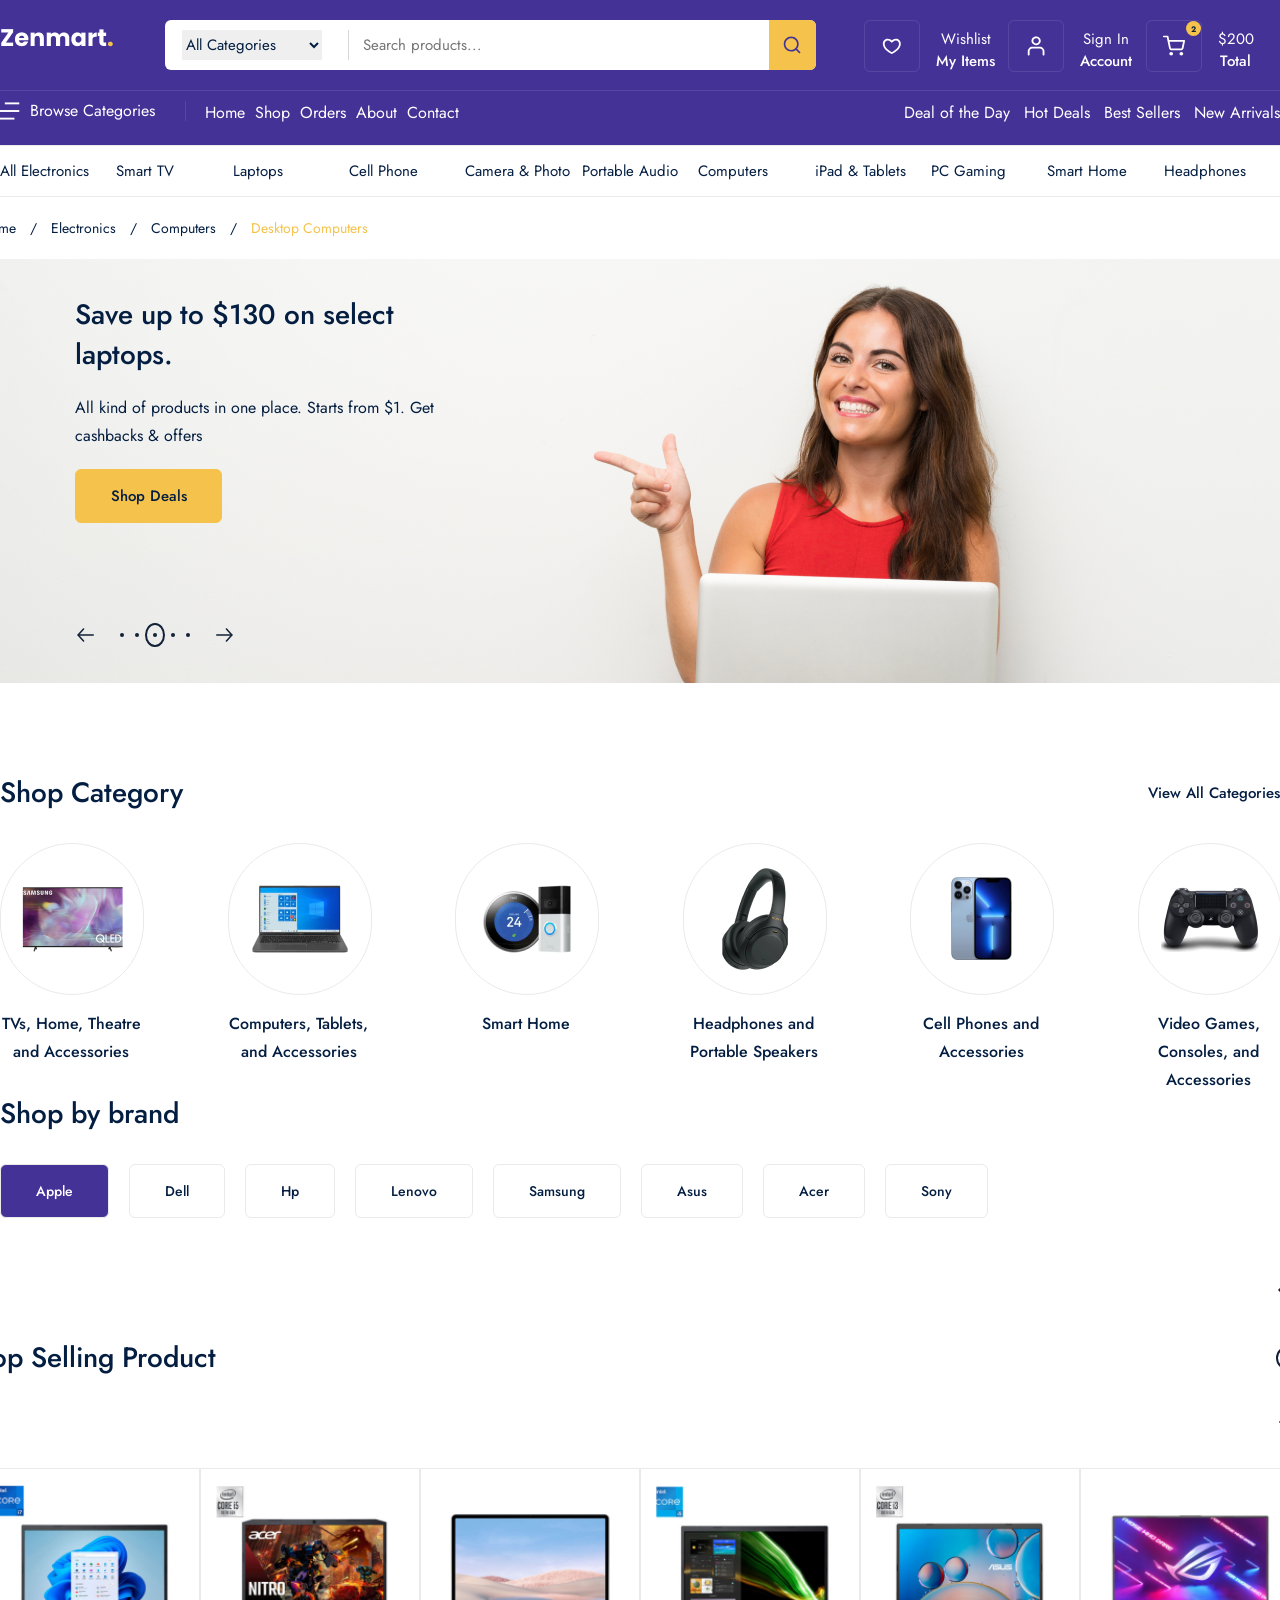
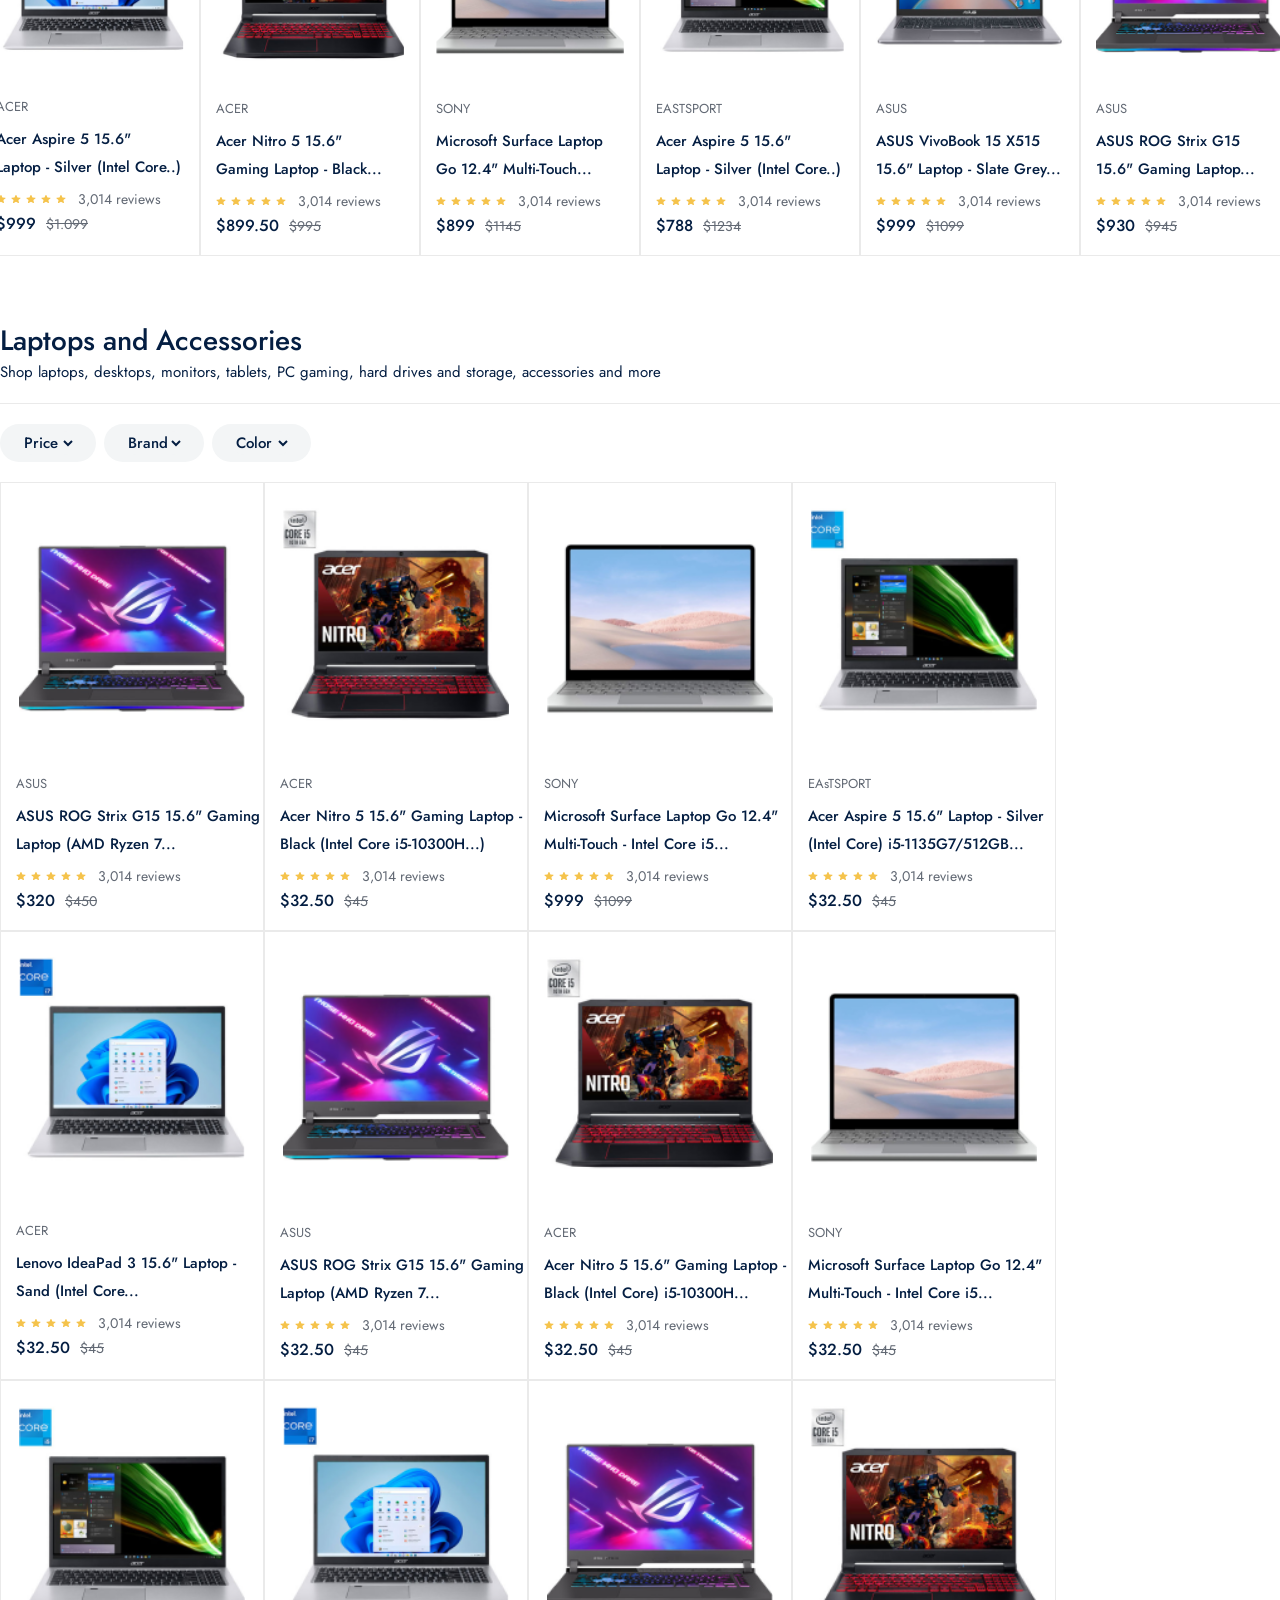
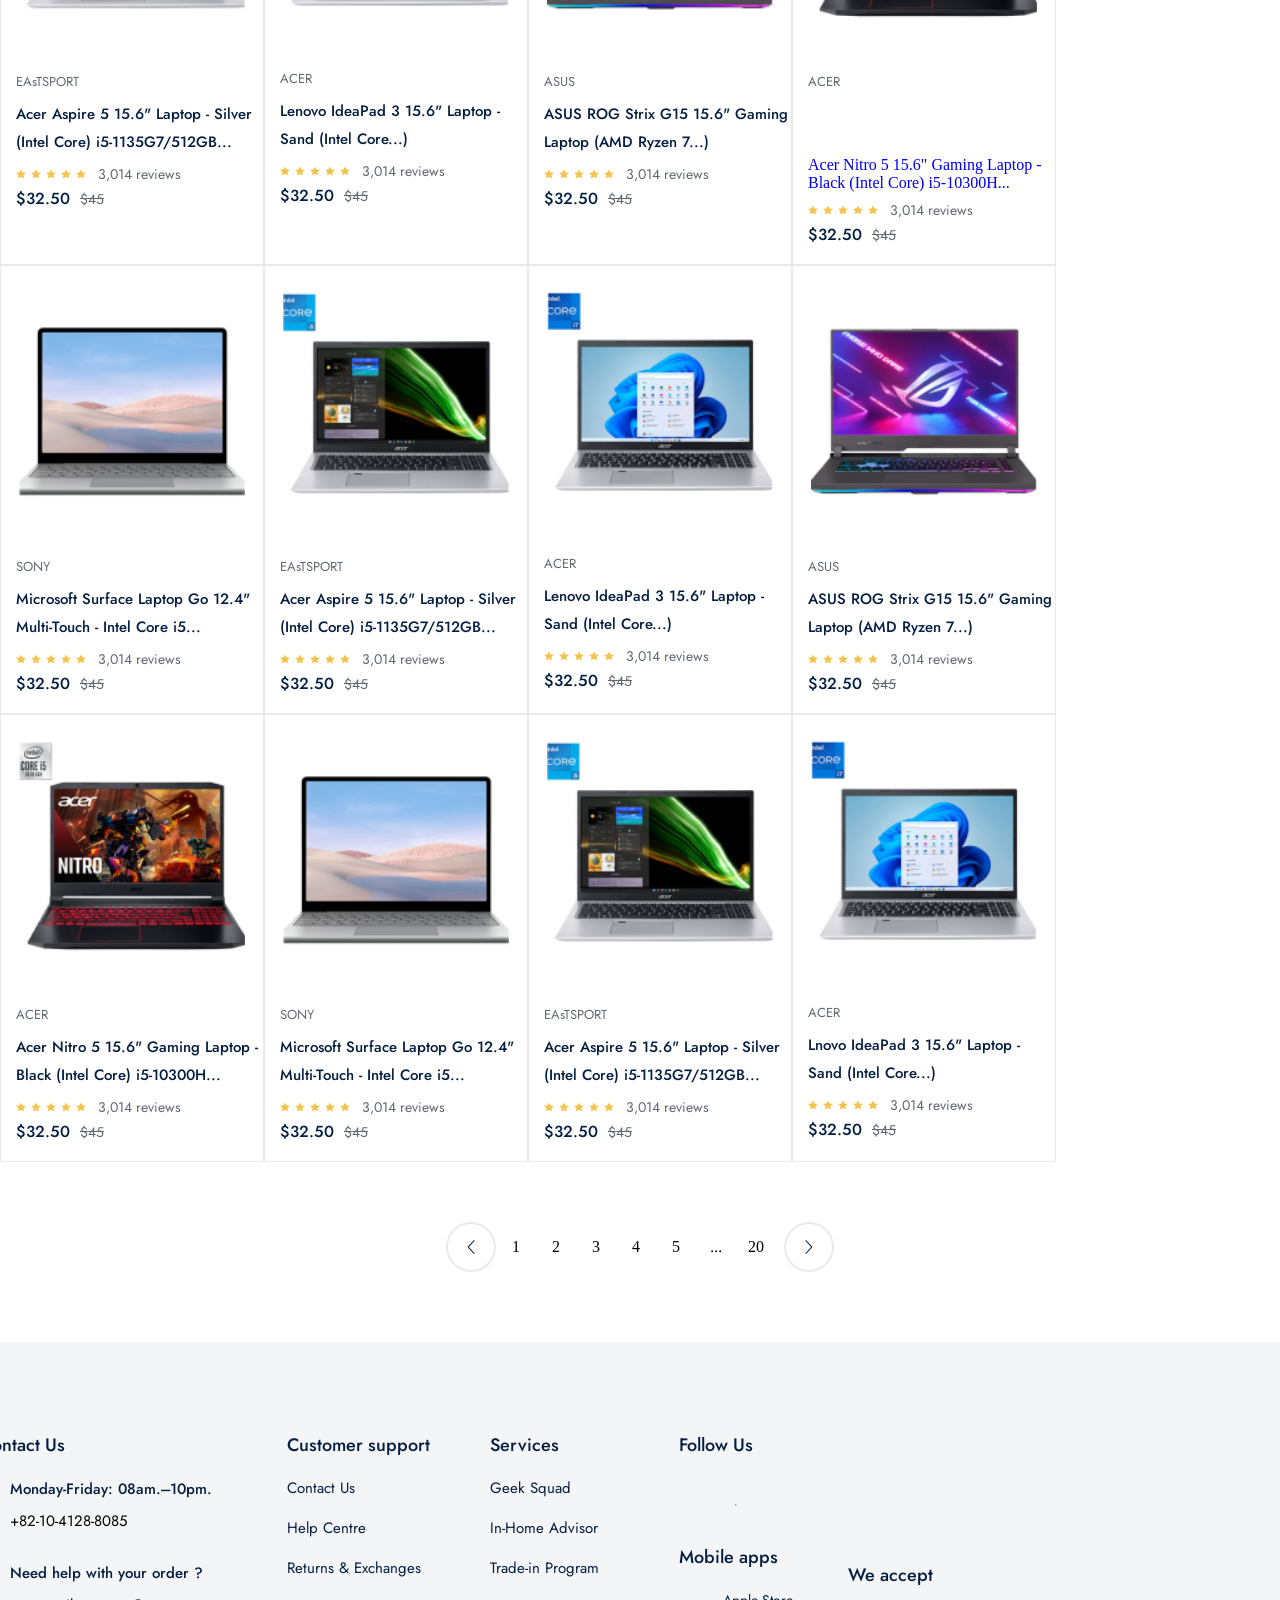
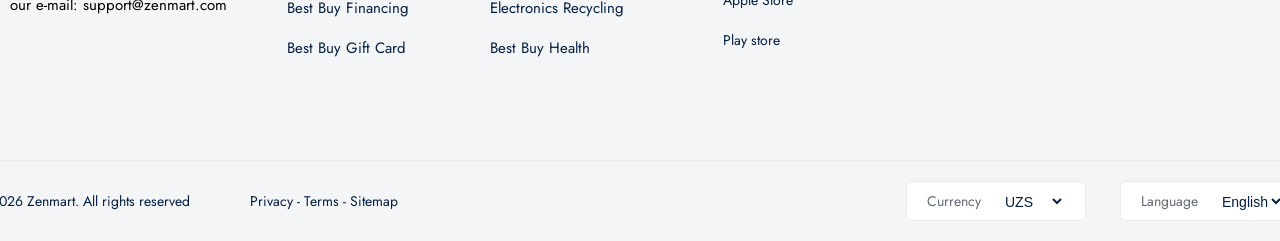
==== product/all.html @ a14e021d "feat: completed all page" ====
<!doctype html>
<html lang="en">
  <head>
    <meta charset="UTF-8" />
    <meta name="viewport" content="width=device-width, initial-scale=1.0" />
    <title>Zenmart</title>
    <link rel="preconnect" href="https://fonts.googleapis.com" />
    <link rel="preconnect" href="https://fonts.gstatic.com" crossorigin />
    <link
      href="https://fonts.googleapis.com/css2?family=Jost:ital,wght@0,100..900;1,100..900&family=Raleway:ital,wght@0,100..900;1,100..900&display=swap"
      rel="stylesheet"
    />
    <link rel="stylesheet" href="../public/css/command.css" />
    <link rel="stylesheet" href="../public/css/product_all.css" />
  </head>
  <body>
    <div class="navbar_frame">
      <div class="container">
        <div class="navbar_top">
          <a href="../index.html">
            <img src="../public/images/icons/logo.png" alt="" />
          </a>

          <div class="nav_search_frame">
            <div class="search_box">
              <div class="category_list">
                <select name="" id="">
                  <option value="all" selected>All Categories</option>
                  <option value="computer">Computer</option>
                </select>
              </div>
              <input type="text" placeholder="Search products..." />
            </div>
            <div class="search_icon_box">
              <img src="../public/images/icons/search.svg" alt="" />
            </div>
          </div>
          <div class="nav_top_menu">
            <a href="../order/cart.html">
              <div class="top_menu_box">
                <div class="box_icon_box">
                  <img src="../public/images/icons/heart.svg" alt="" />
                </div>
                <div class="box_info_box">
                  <span>Wishlist</span>
                  <strong>My Items</strong>
                </div>
              </div>
            </a>
            <a href="../other/login.html">
              <div class="top_menu_box">
                <div class="box_icon_box">
                  <img src="../public/images/icons/profile.svg" alt="" />
                </div>
                <div class="box_info_box">
                  <span>Sign In</span>
                  <strong>Account</strong>
                </div>
              </div>
            </a>
            <a href="../order/cart.html">
              <div class="top_menu_box">
                <div class="box_icon_box">
                  <div class="basket_count">2</div>
                  <img src="../public/images/icons/shopping-cart.svg" alt="" />
                </div>
                <div class="box_info_box">
                  <span>$200</span>
                  <strong>Total</strong>
                </div>
              </div>
            </a>
            <div></div>
            <div></div>
          </div>
        </div>
        <div class="navbar_bott">
          <div class="navbar_bott_menu_box">
            <div class="browse_box">
              <img src="../public/images/icons/browse.svg" alt="" />
              <span>Browse Categories</span>
            </div>

            <div class="navbar_route_menu">
              <a href="../index.html">Home</a>
              <a href="../product/all.html" class="active">Shop</a>
              <a href="../order/cart.html">Orders</a>
              <a href="../other/about.html">About</a>
              <a href="../other/contact.html">Contact</a>
            </div>
            <div class="sorting_menu">
              <span>Deal of the Day</span>
              <span>Hot Deals</span>
              <span>Best Sellers</span>
              <span>New Arrivals</span>
            </div>
          </div>
        </div>
      </div>
    </div>

    <div class="shop_page">
      <div class="category_top_frame">
        <div class="container">
          <div>All Electronics</div>
          <div>Smart TV</div>
          <div>Laptops</div>
          <div>Cell Phone</div>
          <div>Camera & Photo</div>
          <div>Portable Audio</div>
          <div>Computers</div>
          <div>iPad & Tablets</div>
          <div>PC Gaming</div>
          <div>Smart Home</div>
          <div>Headphones</div>
        </div>
      </div>
      <div class="page_router">
        <span>Home</span>
        <span class="drop">/</span>
        <span>Electronics</span>
        <span class="drop">/</span>
        <span>Computers</span>
        <span class="drop">/</span>
        <span class="active">Desktop Computers</span>
      </div>
      <div class="header_frame">
        <div class="container">
          <div class="header_content">
            <span>Save up to $130 on select laptops.</span>
            <p>
              All kind of products in one place. Starts from $1. Get cashbacks &
              offers
            </p>
            <a href="">Shop Deals</a>
            <div class="pagination_box">
              <div class="pagination_main">
                <img src="../public/images/icons/arrow-prev_next.svg" alt="" />
                <div class="pagination_dot">
                  <div class="dot">
                    <div></div>
                  </div>
                  <div class="dot">
                    <div></div>
                  </div>
                  <div class="dot active">
                    <div></div>
                  </div>
                  <div class="dot">
                    <div></div>
                  </div>
                  <div class="dot">
                    <div></div>
                  </div>
                </div>
                <img
                  src="../public/images/icons/arrow-prev_next.svg"
                  alt=""
                  style="transform: scaleX(-1)"
                />
              </div>
            </div>
          </div>
        </div>
      </div>
      <div class="shop_category_frame">
        <div class="container">
          <div class="category_top">
            <span>Shop Category</span>
            <a href="../product/all.html">View All Categories</a>
          </div>
          <div class="category_wrapper">
            <div class="category_box">
              <div class="category_img_box">
                <img src="../public/images/category/tv.png" alt="" />
              </div>
              <span>TVs, Home, Theatre and Accessories</span>
            </div>
            <div class="category_box">
              <div class="category_img_box">
                <img src="../public/images/category/computer.png" alt="" />
              </div>
              <span>Computers, Tablets, and Accessories</span>
            </div>
            <div class="category_box">
              <div class="category_img_box">
                <img src="../public/images/category/smart.png" alt="" />
              </div>
              <span>Smart Home</span>
            </div>
            <div class="category_box">
              <div class="category_img_box">
                <img src="../public/images/category/headphone.png" alt="" />
              </div>
              <span>Headphones and Portable Speakers</span>
            </div>
            <div class="category_box">
              <div class="category_img_box">
                <img src="../public/images/category/phone.png" alt="" />
              </div>
              <span>Cell Phones and Accessories</span>
            </div>
            <div class="category_box">
              <div class="category_img_box">
                <img src="../public/images/category/game.png" alt="" />
              </div>
              <span>Video Games, Consoles, and Accessories</span>
            </div>
          </div>
        </div>
      </div>
      <div class="brands_frame">
        <div class="container">
          <span class="spec_title">Shop by brand</span>
          <div class="brands_wrapper">
            <div class="brand_box active">Apple</div>
            <div class="brand_box">Dell</div>
            <div class="brand_box">Hp</div>
            <div class="brand_box">Lenovo</div>
            <div class="brand_box">Samsung</div>
            <div class="brand_box">Asus</div>
            <div class="brand_box">Acer</div>
            <div class="brand_box">Sony</div>
          </div>
        </div>
      </div>
      <div class="selling_product_frame">
        <div class="container">
          <div class="category_top">
            <span>Top Selling Product</span>
            <div class="product_pagination_box" style="margin-top: 0px">
              <div class="product_pagination_main">
                <img src="../public/images/icons/arrow-prev_next.svg" alt="" />
                <div class="pagination_dot">
                  <div class="dot">
                    <div></div>
                  </div>
                  <div class="dot">
                    <div></div>
                  </div>
                  <div class="dot active">
                    <div></div>
                  </div>
                  <div class="dot">
                    <div></div>
                  </div>
                  <div class="dot">
                    <div></div>
                  </div>
                </div>
                <img
                  src="../public/images/icons/arrow-prev_next.svg"
                  alt=""
                  style="transform: scaleX(-1)"
                />
              </div>
            </div>
          </div>
          <div class="selling_product_wrapper">
            <div class="product_info">
              <img
                src="../public/images/products/acer_laptop.png"
                alt=""
                style="padding: 15px; box-sizing: border-box"
              />
              <div class="product_text">
                <p class="product_title">ACER</p>
                <a href="../product/choosenProduct.html">
                  <p class="product_name">
                    Acer Aspire 5 15.6" <br />Laptop - Silver (Intel Core..)
                  </p>
                </a>

                <div class="review_box">
                  <img src="../public/images/icons/review.svg" alt="" />
                  <img src="../public/images/icons/review.svg" alt="" />
                  <img src="../public/images/icons/review.svg" alt="" />
                  <img src="../public/images/icons/review.svg" alt="" />
                  <img src="../public/images/icons/review.svg" alt="" />
                  <p>3,014 reviews</p>
                </div>
                <div class="price_box">
                  <strong>$999</strong>
                  <p>$1.099</p>
                </div>
              </div>
            </div>
            <div class="product_info">
              <img
                src="../public/images/products/nitro_laptop.png"
                alt=""
                style="padding: 15px; box-sizing: border-box"
              />
              <div class="product_text">
                <p class="product_title">ACER</p>
                <a href="../product/choosenProduct.html">
                  <p class="product_name">
                    Acer Nitro 5 15.6" <br />
                    Gaming Laptop - Black...
                  </p>
                </a>

                <div class="review_box">
                  <img src="../public/images/icons/review.svg" alt="" />
                  <img src="../public/images/icons/review.svg" alt="" />
                  <img src="../public/images/icons/review.svg" alt="" />
                  <img src="../public/images/icons/review.svg" alt="" />
                  <img src="../public/images/icons/review.svg" alt="" />
                  <p>3,014 reviews</p>
                </div>
                <div class="price_box">
                  <strong>$899.50</strong>
                  <p>$995</p>
                </div>
              </div>
            </div>
            <div class="product_info">
              <img
                src="../public/images/products/sony_laptop.png"
                alt=""
                style="padding: 15px; box-sizing: border-box"
              />
              <div class="product_text">
                <p class="product_title">SONY</p>
                <a href="../product/choosenProduct.html">
                  <p class="product_name">
                    Microsoft Surface Laptop <br />
                    Go 12.4" Multi-Touch...
                  </p>
                </a>

                <div class="review_box">
                  <img src="../public/images/icons/review.svg" alt="" />
                  <img src="../public/images/icons/review.svg" alt="" />
                  <img src="../public/images/icons/review.svg" alt="" />
                  <img src="../public/images/icons/review.svg" alt="" />
                  <img src="../public/images/icons/review.svg" alt="" />
                  <p>3,014 reviews</p>
                </div>
                <div class="price_box">
                  <strong>$899</strong>
                  <p>$1145</p>
                </div>
              </div>
            </div>
            <div class="product_info">
              <img
                src="../public/images/products/acer_silver.png"
                alt=""
                style="padding: 15px; box-sizing: border-box"
              />
              <div class="product_text">
                <p class="product_title">EASTSPORT</p>
                <a href="../product/choosenProduct.html">
                  <p class="product_name">
                    Acer Aspire 5 15.6" <br />Laptop - Silver (Intel Core..)
                  </p>
                </a>

                <div class="review_box">
                  <img src="../public/images/icons/review.svg" alt="" />
                  <img src="../public/images/icons/review.svg" alt="" />
                  <img src="../public/images/icons/review.svg" alt="" />
                  <img src="../public/images/icons/review.svg" alt="" />
                  <img src="../public/images/icons/review.svg" alt="" />
                  <p>3,014 reviews</p>
                </div>
                <div class="price_box">
                  <strong>$788</strong>
                  <p>$1234</p>
                </div>
              </div>
            </div>
            <div class="product_info">
              <img
                src="../public/images/products/asus_laptop.png"
                alt=""
                style="padding: 15px; box-sizing: border-box"
              />
              <div class="product_text">
                <p class="product_title">ASUS</p>
                <a href="../product/choosenProduct.html">
                  <p class="product_name">
                    ASUS VivoBook 15 X515 15.6" Laptop - Slate Grey...
                  </p>
                </a>

                <div class="review_box">
                  <img src="../public/images/icons/review.svg" alt="" />
                  <img src="../public/images/icons/review.svg" alt="" />
                  <img src="../public/images/icons/review.svg" alt="" />
                  <img src="../public/images/icons/review.svg" alt="" />
                  <img src="../public/images/icons/review.svg" alt="" />
                  <p>3,014 reviews</p>
                </div>
                <div class="price_box">
                  <strong>$999</strong>
                  <p>$1099</p>
                </div>
              </div>
            </div>
            <div class="product_info">
              <img
                src="../public/images/products/rolex_laptop.png"
                alt=""
                style="padding: 15px; box-sizing: border-box"
              />
              <div class="product_text">
                <p class="product_title">ASUS</p>
                <a href="../product/choosenProduct.html">
                  <p class="product_name">
                    ASUS ROG Strix G15 <br />
                    15.6" Gaming Laptop...
                  </p>
                </a>

                <div class="review_box">
                  <img src="../public/images/icons/review.svg" alt="" />
                  <img src="../public/images/icons/review.svg" alt="" />
                  <img src="../public/images/icons/review.svg" alt="" />
                  <img src="../public/images/icons/review.svg" alt="" />
                  <img src="../public/images/icons/review.svg" alt="" />
                  <p>3,014 reviews</p>
                </div>
                <div class="price_box">
                  <strong>$930</strong>
                  <p>$945</p>
                </div>
              </div>
            </div>
          </div>
        </div>
      </div>
      <div class="laptops_accessories_frame">
        <div class="container">
          <div class="laptops_accessories_title">
            <strong>Laptops and Accessories</strong>
            <span
              >Shop laptops, desktops, monitors, tablets, PC gaming, hard drives
              and storage, accessories and more</span
            >
          </div>
          <div class="select_boxes">
            <div class="select_box">
              <select name="" id="">
                <option value="" selected disabled>Price</option>
                <option value="">$220</option>
                <option value="">$300</option>
              </select>
            </div>
            <div class="select_box">
              <select name="" id="">
                <option value="" selected disabled>Brand</option>
                <option value="">Sony</option>
                <option value="">Apple</option>
              </select>
            </div>
            <div class="select_box">
              <select name="" id="">
                <option value="" selected disabled>Color</option>
                <option value="">Black</option>
                <option value="">White</option>
              </select>
            </div>
          </div>
          <div class="laptop_product_boxes">
            <div class="product_info">
              <img
                src="../public/images/products/rolex_laptop.png"
                alt=""
                style="padding: 25px 18px; box-sizing: border-box"
              />
              <div class="product_text" style="margin-left: 18px 18px 0 0">
                <p class="product_title">ASUS</p>
                <a href="../product/choosenProduct.html">
                  <p class="product_name">
                    ASUS ROG Strix G15 15.6" Gaming Laptop (AMD Ryzen 7...
                  </p>
                </a>

                <div class="review_box">
                  <img src="../public/images/icons/review.svg" alt="" />
                  <img src="../public/images/icons/review.svg" alt="" />
                  <img src="../public/images/icons/review.svg" alt="" />
                  <img src="../public/images/icons/review.svg" alt="" />
                  <img src="../public/images/icons/review.svg" alt="" />
                  <p>3,014 reviews</p>
                </div>
                <div class="price_box">
                  <strong>$320</strong>
                  <p>$450</p>
                </div>
              </div>
            </div>
            <div class="product_info">
              <img
                src="../public/images/products/nitro_laptop.png"
                alt=""
                style="padding: 25px 18px; box-sizing: border-box"
              />
              <div class="product_text" style="margin-left: 18px 18px 0 0">
                <p class="product_title">ACER</p>
                <a href="../product/choosenProduct.html">
                  <p class="product_name">
                    Acer Nitro 5 15.6" Gaming Laptop - Black (Intel Core
                    i5-10300H...)
                  </p>
                </a>

                <div class="review_box">
                  <img src="../public/images/icons/review.svg" alt="" />
                  <img src="../public/images/icons/review.svg" alt="" />
                  <img src="../public/images/icons/review.svg" alt="" />
                  <img src="../public/images/icons/review.svg" alt="" />
                  <img src="../public/images/icons/review.svg" alt="" />
                  <p>3,014 reviews</p>
                </div>
                <div class="price_box">
                  <strong>$32.50</strong>
                  <p>$45</p>
                </div>
              </div>
            </div>
            <div class="product_info">
              <img
                src="../public/images/products/sony_laptop.png"
                alt=""
                style="padding: 25px 18px; box-sizing: border-box"
              />
              <div class="product_text" style="margin-left: 18px 18px 0 0">
                <p class="product_title">SONY</p>
                <a href="../product/choosenProduct.html">
                  <p class="product_name">
                    Microsoft Surface Laptop Go 12.4" Multi-Touch - Intel Core
                    i5...
                  </p>
                </a>

                <div class="review_box">
                  <img src="../public/images/icons/review.svg" alt="" />
                  <img src="../public/images/icons/review.svg" alt="" />
                  <img src="../public/images/icons/review.svg" alt="" />
                  <img src="../public/images/icons/review.svg" alt="" />
                  <img src="../public/images/icons/review.svg" alt="" />
                  <p>3,014 reviews</p>
                </div>
                <div class="price_box">
                  <strong>$999</strong>
                  <p>$1099</p>
                </div>
              </div>
            </div>
            <div class="product_info">
              <img
                src="../public/images/products/acer_silver.png"
                alt=""
                style="padding: 25px 18px; box-sizing: border-box"
              />
              <div class="product_text" style="margin-left: 18px 18px 0 0">
                <p class="product_title">EAsTSPORT</p>
                <a href="../product/choosenProduct.html">
                  <p class="product_name">
                    Acer Aspire 5 15.6" Laptop - Silver (Intel Core)
                    i5-1135G7/512GB...
                  </p>
                </a>

                <div class="review_box">
                  <img src="../public/images/icons/review.svg" alt="" />
                  <img src="../public/images/icons/review.svg" alt="" />
                  <img src="../public/images/icons/review.svg" alt="" />
                  <img src="../public/images/icons/review.svg" alt="" />
                  <img src="../public/images/icons/review.svg" alt="" />
                  <p>3,014 reviews</p>
                </div>
                <div class="price_box">
                  <strong>$32.50</strong>
                  <p>$45</p>
                </div>
              </div>
            </div>
            <div class="product_info">
              <img
                src="../public/images/products/acer_laptop.png"
                alt=""
                style="padding: 25px 18px; box-sizing: border-box"
              />
              <div class="product_text" style="margin-left: 18px 18px 0 0">
                <p class="product_title">ACER</p>
                <a href="../product/choosenProduct.html">
                  <p class="product_name">
                    Lenovo IdeaPad 3 15.6" Laptop - Sand (Intel Core...
                  </p>
                </a>

                <div class="review_box">
                  <img src="../public/images/icons/review.svg" alt="" />
                  <img src="../public/images/icons/review.svg" alt="" />
                  <img src="../public/images/icons/review.svg" alt="" />
                  <img src="../public/images/icons/review.svg" alt="" />
                  <img src="../public/images/icons/review.svg" alt="" />
                  <p>3,014 reviews</p>
                </div>
                <div class="price_box">
                  <strong>$32.50</strong>
                  <p>$45</p>
                </div>
              </div>
            </div>
            <div class="product_info">
              <img
                src="../public/images/products/rolex_laptop.png"
                alt=""
                style="padding: 25px 18px; box-sizing: border-box"
              />
              <div class="product_text" style="margin-left: 18px 18px 0 0">
                <p class="product_title">ASUS</p>
                <a href="../product/choosenProduct.html">
                  <p class="product_name">
                    ASUS ROG Strix G15 15.6" Gaming Laptop (AMD Ryzen 7...
                  </p>
                </a>

                <div class="review_box">
                  <img src="../public/images/icons/review.svg" alt="" />
                  <img src="../public/images/icons/review.svg" alt="" />
                  <img src="../public/images/icons/review.svg" alt="" />
                  <img src="../public/images/icons/review.svg" alt="" />
                  <img src="../public/images/icons/review.svg" alt="" />
                  <p>3,014 reviews</p>
                </div>
                <div class="price_box">
                  <strong>$32.50</strong>
                  <p>$45</p>
                </div>
              </div>
            </div>
            <div class="product_info">
              <img
                src="../public/images/products/nitro_laptop.png"
                alt=""
                style="padding: 25px 18px; box-sizing: border-box"
              />
              <div class="product_text" style="margin-left: 18px 18px 0 0">
                <p class="product_title">ACER</p>
                <a href="../product/choosenProduct.html">
                  <p class="product_name">
                    Acer Nitro 5 15.6" Gaming Laptop - Black (Intel Core)
                    i5-10300H...
                  </p>
                </a>

                <div class="review_box">
                  <img src="../public/images/icons/review.svg" alt="" />
                  <img src="../public/images/icons/review.svg" alt="" />
                  <img src="../public/images/icons/review.svg" alt="" />
                  <img src="../public/images/icons/review.svg" alt="" />
                  <img src="../public/images/icons/review.svg" alt="" />
                  <p>3,014 reviews</p>
                </div>
                <div class="price_box">
                  <strong>$32.50</strong>
                  <p>$45</p>
                </div>
              </div>
            </div>
            <div class="product_info">
              <img
                src="../public/images/products/sony_laptop.png"
                alt=""
                style="padding: 25px 18px; box-sizing: border-box"
              />
              <div class="product_text" style="margin-left: 18px 18px 0 0">
                <p class="product_title">SONY</p>
                <a href="../product/choosenProduct.html">
                  <p class="product_name">
                    Microsoft Surface Laptop Go 12.4" Multi-Touch - Intel Core
                    i5...
                  </p>
                </a>

                <div class="review_box">
                  <img src="../public/images/icons/review.svg" alt="" />
                  <img src="../public/images/icons/review.svg" alt="" />
                  <img src="../public/images/icons/review.svg" alt="" />
                  <img src="../public/images/icons/review.svg" alt="" />
                  <img src="../public/images/icons/review.svg" alt="" />
                  <p>3,014 reviews</p>
                </div>
                <div class="price_box">
                  <strong>$32.50</strong>
                  <p>$45</p>
                </div>
              </div>
            </div>
            <div class="product_info">
              <img
                src="../public/images/products/acer_silver.png"
                alt=""
                style="padding: 25px 18px; box-sizing: border-box"
              />
              <div class="product_text" style="margin-left: 18px 18px 0 0">
                <p class="product_title">EAsTSPORT</p>
                <a href="../product/choosenProduct.html">
                  <p class="product_name">
                    Acer Aspire 5 15.6" Laptop - Silver (Intel Core)
                    i5-1135G7/512GB...
                  </p>
                </a>

                <div class="review_box">
                  <img src="../public/images/icons/review.svg" alt="" />
                  <img src="../public/images/icons/review.svg" alt="" />
                  <img src="../public/images/icons/review.svg" alt="" />
                  <img src="../public/images/icons/review.svg" alt="" />
                  <img src="../public/images/icons/review.svg" alt="" />
                  <p>3,014 reviews</p>
                </div>
                <div class="price_box">
                  <strong>$32.50</strong>
                  <p>$45</p>
                </div>
              </div>
            </div>
            <div class="product_info">
              <img
                src="../public/images/products/acer_laptop.png"
                alt=""
                style="padding: 25px 18px; box-sizing: border-box"
              />
              <div class="product_text" style="margin-left: 18px 18px 0 0">
                <p class="product_title">ACER</p>
                <a href="../product/choosenProduct.html">
                  <p class="product_name">
                    Lenovo IdeaPad 3 15.6" Laptop - Sand (Intel Core...)
                  </p>
                </a>

                <div class="review_box">
                  <img src="../public/images/icons/review.svg" alt="" />
                  <img src="../public/images/icons/review.svg" alt="" />
                  <img src="../public/images/icons/review.svg" alt="" />
                  <img src="../public/images/icons/review.svg" alt="" />
                  <img src="../public/images/icons/review.svg" alt="" />
                  <p>3,014 reviews</p>
                </div>
                <div class="price_box">
                  <strong>$32.50</strong>
                  <p>$45</p>
                </div>
              </div>
            </div>
            <div class="product_info">
              <img
                src="../public/images/products/rolex_laptop.png"
                alt=""
                style="padding: 25px 18px; box-sizing: border-box"
              />
              <div class="product_text" style="margin-left: 18px 18px 0 0">
                <p class="product_title">ASUS</p>
                <a href="../product/choosenProduct.html">
                  <p class="product_name">
                    ASUS ROG Strix G15 15.6" Gaming Laptop (AMD Ryzen 7...)
                  </p>
                </a>

                <div class="review_box">
                  <img src="../public/images/icons/review.svg" alt="" />
                  <img src="../public/images/icons/review.svg" alt="" />
                  <img src="../public/images/icons/review.svg" alt="" />
                  <img src="../public/images/icons/review.svg" alt="" />
                  <img src="../public/images/icons/review.svg" alt="" />
                  <p>3,014 reviews</p>
                </div>
                <div class="price_box">
                  <strong>$32.50</strong>
                  <p>$45</p>
                </div>
              </div>
            </div>
            <div class="product_info">
              <img
                src="../public/images/products/nitro_laptop.png"
                alt=""
                style="padding: 25px 18px; box-sizing: border-box"
              />
              <div class="product_text" style="margin-left: 18px 18px 0 0">
                <p class="product_title">ACER</p>
                <a href="../product/choosenProduct.html">
                  <p class="product_name"></p>
                    Acer Nitro 5 15.6" Gaming Laptop - Black (Intel Core)
                    i5-10300H...
                  </p>
                </a>

                <div class="review_box">
                  <img src="../public/images/icons/review.svg" alt="" />
                  <img src="../public/images/icons/review.svg" alt="" />
                  <img src="../public/images/icons/review.svg" alt="" />
                  <img src="../public/images/icons/review.svg" alt="" />
                  <img src="../public/images/icons/review.svg" alt="" />
                  <p>3,014 reviews</p>
                </div>
                <div class="price_box">
                  <strong>$32.50</strong>
                  <p>$45</p>
                </div>
              </div>
            </div>
            <div class="product_info">
              <img
                src="../public/images/products/sony_laptop.png"
                alt=""
                style="padding: 25px 18px; box-sizing: border-box"
              />
              <div class="product_text" style="margin-left: 18px 18px 0 0">
                <p class="product_title">SONY</p>
                <a href="../product/choosenProduct.html">
                  <p class="product_name">
                    Microsoft Surface Laptop Go 12.4" Multi-Touch - Intel Core
                    i5...
                  </p>
                </a>

                <div class="review_box">
                  <img src="../public/images/icons/review.svg" alt="" />
                  <img src="../public/images/icons/review.svg" alt="" />
                  <img src="../public/images/icons/review.svg" alt="" />
                  <img src="../public/images/icons/review.svg" alt="" />
                  <img src="../public/images/icons/review.svg" alt="" />
                  <p>3,014 reviews</p>
                </div>
                <div class="price_box">
                  <strong>$32.50</strong>
                  <p>$45</p>
                </div>
              </div>
            </div>
            <div class="product_info">
              <img
                src="../public/images/products/acer_silver.png"
                alt=""
                style="padding: 25px 18px; box-sizing: border-box"
              />
              <div class="product_text" style="margin-left: 18px 18px 0 0">
                <p class="product_title">EAsTSPORT</p>
                <a href="../product/choosenProduct.html">
                  <p class="product_name">
                    Acer Aspire 5 15.6" Laptop - Silver (Intel Core)
                    i5-1135G7/512GB...
                  </p>
                </a>

                <div class="review_box">
                  <img src="../public/images/icons/review.svg" alt="" />
                  <img src="../public/images/icons/review.svg" alt="" />
                  <img src="../public/images/icons/review.svg" alt="" />
                  <img src="../public/images/icons/review.svg" alt="" />
                  <img src="../public/images/icons/review.svg" alt="" />
                  <p>3,014 reviews</p>
                </div>
                <div class="price_box">
                  <strong>$32.50</strong>
                  <p>$45</p>
                </div>
              </div>
            </div>
            <div class="product_info">
              <img
                src="../public/images/products/acer_laptop.png"
                alt=""
                style="padding: 25px 18px; box-sizing: border-box"
              />
              <div class="product_text" style="margin-left: 18px 18px 0 0">
                <p class="product_title">ACER</p>
                <a href="../product/choosenProduct.html">
                  <p class="product_name">
                    Lenovo IdeaPad 3 15.6" Laptop - Sand (Intel Core...)
                  </p>
                </a>

                <div class="review_box">
                  <img src="../public/images/icons/review.svg" alt="" />
                  <img src="../public/images/icons/review.svg" alt="" />
                  <img src="../public/images/icons/review.svg" alt="" />
                  <img src="../public/images/icons/review.svg" alt="" />
                  <img src="../public/images/icons/review.svg" alt="" />
                  <p>3,014 reviews</p>
                </div>
                <div class="price_box">
                  <strong>$32.50</strong>
                  <p>$45</p>
                </div>
              </div>
            </div>
            <div class="product_info">
              <img
                src="../public/images/products/rolex_laptop.png"
                alt=""
                style="padding: 25px 18px; box-sizing: border-box"
              />
              <div class="product_text" style="margin-left: 18px 18px 0 0">
                <p class="product_title">ASUS</p>
                <a href="../product/choosenProduct.html">
                  <p class="product_name">
                    ASUS ROG Strix G15 15.6" Gaming Laptop (AMD Ryzen 7...)
                  </p>
                </a>

                <div class="review_box">
                  <img src="../public/images/icons/review.svg" alt="" />
                  <img src="../public/images/icons/review.svg" alt="" />
                  <img src="../public/images/icons/review.svg" alt="" />
                  <img src="../public/images/icons/review.svg" alt="" />
                  <img src="../public/images/icons/review.svg" alt="" />
                  <p>3,014 reviews</p>
                </div>
                <div class="price_box">
                  <strong>$32.50</strong>
                  <p>$45</p>
                </div>
              </div>
            </div>
            <div class="product_info">
              <img
                src="../public/images/products/nitro_laptop.png"
                alt=""
                style="padding: 25px 18px; box-sizing: border-box"
              />
              <div class="product_text" style="margin-left: 18px 18px 0 0">
                <p class="product_title">ACER</p>
                <a href="../product/choosenProduct.html">
                  <p class="product_name">
                    Acer Nitro 5 15.6" Gaming Laptop - Black (Intel Core)
                    i5-10300H...
                  </p>
                </a>

                <div class="review_box">
                  <img src="../public/images/icons/review.svg" alt="" />
                  <img src="../public/images/icons/review.svg" alt="" />
                  <img src="../public/images/icons/review.svg" alt="" />
                  <img src="../public/images/icons/review.svg" alt="" />
                  <img src="../public/images/icons/review.svg" alt="" />
                  <p>3,014 reviews</p>
                </div>
                <div class="price_box">
                  <strong>$32.50</strong>
                  <p>$45</p>
                </div>
              </div>
            </div>
            <div class="product_info">
              <img
                src="../public/images/products/sony_laptop.png"
                alt=""
                style="padding: 25px 18px; box-sizing: border-box"
              />
              <div class="product_text" style="margin-left: 18px 18px 0 0">
                <p class="product_title">SONY</p>
                <a href="../product/choosenProduct.html">
                  <p class="product_name">
                    Microsoft Surface Laptop Go 12.4" Multi-Touch - Intel Core
                    i5...
                  </p>
                </a>

                <div class="review_box">
                  <img src="../public/images/icons/review.svg" alt="" />
                  <img src="../public/images/icons/review.svg" alt="" />
                  <img src="../public/images/icons/review.svg" alt="" />
                  <img src="../public/images/icons/review.svg" alt="" />
                  <img src="../public/images/icons/review.svg" alt="" />
                  <p>3,014 reviews</p>
                </div>
                <div class="price_box">
                  <strong>$32.50</strong>
                  <p>$45</p>
                </div>
              </div>
            </div>
            <div class="product_info">
              <img
                src="../public/images/products/acer_silver.png"
                alt=""
                style="padding: 25px 18px; box-sizing: border-box"
              />
              <div class="product_text" style="margin-left: 18px 18px 0 0">
                <p class="product_title">EAsTSPORT</p>
                <a href="../product/choosenProduct.html">
                  <p class="product_name">
                    Acer Aspire 5 15.6" Laptop - Silver (Intel Core)
                    i5-1135G7/512GB...
                  </p>
                </a>

                <div class="review_box">
                  <img src="../public/images/icons/review.svg" alt="" />
                  <img src="../public/images/icons/review.svg" alt="" />
                  <img src="../public/images/icons/review.svg" alt="" />
                  <img src="../public/images/icons/review.svg" alt="" />
                  <img src="../public/images/icons/review.svg" alt="" />
                  <p>3,014 reviews</p>
                </div>
                <div class="price_box">
                  <strong>$32.50</strong>
                  <p>$45</p>
                </div>
              </div>
            </div>
            <div class="product_info">
              <img
                src="../public/images/products/acer_laptop.png"
                alt=""
                style="padding: 25px 18px; box-sizing: border-box"
              />
              <div class="product_text" style="margin-left: 18px 18px 0 0">
                <p class="product_title">ACER</p>
                <a href="../product/choosenProduct.html">
                  <p class="product_name">
                    Lnovo IdeaPad 3 15.6" Laptop - Sand (Intel Core...)
                  </p>
                </a>

                <div class="review_box">
                  <img src="../public/images/icons/review.svg" alt="" />
                  <img src="../public/images/icons/review.svg" alt="" />
                  <img src="../public/images/icons/review.svg" alt="" />
                  <img src="../public/images/icons/review.svg" alt="" />
                  <img src="../public/images/icons/review.svg" alt="" />
                  <p>3,014 reviews</p>
                </div>
                <div class="price_box">
                  <strong>$32.50</strong>
                  <p>$45</p>
                </div>
              </div>
            </div>
          </div>
        </div>
      </div>
      <div class="pro_pagination_frame">
        <div class="container">
          <div class="next_prew_pro_pagination">
            <img src="../public/images/icons/next.svg" alt="" />
          </div>
          <div class="number_pro_pagination">
            <span>1</span>
          </div>
          <div class="number_pro_pagination">
            <span>2</span>
          </div>
          <div class="number_pro_pagination">
            <span>3</span>
          </div>
          <div class="number_pro_pagination">
            <span>4</span>
          </div>
          <div class="number_pro_pagination">
            <span>5</span>
          </div>
          <div class="dot_pro_pagination">
            <span>...</span>
          </div>
          <div class="number_pro_pagination" style="margin-right: 8px">
            <span>20</span>
          </div>
          <div class="next_prew_pro_pagination">
            <img
              src="../public/images/icons/next.svg"
              alt=""
              style="transform: scaleX(-1)"
            />
          </div>
        </div>
      </div>
    </div>
    <div class="footer_frame">
      <div class="container">
        <div class="footer_top">
          <div class="footer_contact_box">
            <span class="footer_spec_title" style="margin-bottom: 20px;"> Contact Us</span>
            <div class="footer_contact_main">
              <img src="public/images/icons/phone-call.svg" alt="">
            <div>
              <strong> Monday-Friday: 08am.---10pm.</strong>
              <span>+82-10-4128-8085</span>
            </div>
            </div>
             <div class="footer_contact_main">
              <img src="public/images/icons/email.svg" alt="">
            <div>
              <strong> Need help with your order ?</strong>
              <span>our e-mail: support@zenmart.com</span>
            </div>
            </div>
          </div>
          <div class="footer_support_box">
            <span class="footer_spec_title" style="margin-bottom: 10px;">Customer support</span>
            <a href="other/contact.html">Contact Us</a>
            <a href="other/contact.html">Help Centre</a>
            <a href="other/about.html"> Returns & Exchanges</a>
            <a href="other/about.html">Best Buy Financing</a>
            <a href="other/about.html">Best Buy Gift Card</a>
          </div>
           <div class="footer_support_box">
            <span class="footer_spec_title" style="margin-bottom: 10px;">Services</span>
            <a href="">Geek Squad</a>
            <a href="">In-Home Advisor</a>
            <a href=""> Trade-in Program</a>
            <a href="">Electronics Recycling</a>
            <a href="">Best Buy Health</a>
          </div>
          <div class="footer_media_box">
            <div class="footer_media_main">
              <span class="footer_spec_title" style="margin-bottom: 20px;">Follow Us</span>
              <div class="media_box">
                <i class="fa-brands fa-facebook-f"></i>
                <i class="fa-brands fa-twitter"></i>
                <i class="fa-brands fa-instagram"></i>
                <i class="fa-brands fa-linkedin-in"></i>
              </div>
            </div>

            <hr>

            <div class="footer_media_main" style="margin-top: 30px;">
              <span class="footer_spec_title" style="margin-bottom: 20px;">Mobile apps
              </span>
              <div class="mobile_app_box">
              <img src="public/images/icons/apple_icon.png" alt="">
              <span>Apple Store</span>
              </div>
               <div class="mobile_app_box">
              <img src="public/images/icons/android_icon.png" alt="">
              <span>Play store</span>
              </div>
            </div>
          </div>
           <div class="footer_media_box">
            <div class="footer_media_main" style="margin-top: 130px;">
              <span class="footer_spec_title" style="margin-bottom: 20px;">We accept</span>
              <div class="card_box">
                <img src="public/images/icons/visa.png" alt="">
                <img src="public/images/icons/master_card.png" alt="">
                <img src="public/images/icons/apple_pay.png" alt="">
                <img src="public/images/icons/dicvover.png" alt="">
                <img src="public/images/icons/paypal.png" alt="">
                <img src="public/images/icons/amex.png" alt="">
              </div>
            </div>
            </div>
          </div>
        <div class="footer_bottom">
          <div class="footer_main">
             <div class="footer_bottom_left">
              <span>©2026 Zenmart. All rights reserved</span>
              <span>Privacy - Terms - Sitemap </span>
             </div>
            <div class="footer_bottom_right">
             <div class="footer_select_box">
                 <span>Currency</span>
                 <select name="" id="">
                   <option value=""selected>USD</option>
                   <option value=""selected>UZS</option>
                  </select>
                </div>
                <div class="footer_select_box">
                  <span>Language</span>
                  <select name="" id="">
                    <option value=""selected>Uzbek</option>
                    <option value=""selected>English</option>
                  </select>
                </div>
              </div>
            </div>
          </div>
        </div>
      </div>
  </body>
</html>
<!-- Ashnaqa gaplar -->
---- public/css/command.css ----
:root {
  --font: "Jost"
}

html,
body{
    margin: 0;
    padding: 0;
}

a{ 
    text-decoration: none;
}

p{
    margin: 0;
}

.container {
  position: relative;
  width: 1320px;
  height: auto;
  display: flex;
}


/* NAVBAR */
.navbar_frame {
  position: relative;
  width: 100%;
  height: 145px;
  display: flex;
  flex-direction: row;
  justify-content: center;

  background: #443297;
}

.navbar_frame .container {
  padding: 20px 0 14px;
  flex-direction: column;

  /* background-color: red; */
}

.navbar_frame .container .navbar_top {
  width: 100%;
  height: 50px;

  display: flex;
  flex-direction: row;
  justify-content: space-between;
}

.navbar_frame .navbar_top .nav_search_frame {
  width: 651px;
  height: 50px;
  border-radius: 6px;

  display: flex;
  flex-direction: row;

  background: rgba(255, 255, 255, 1);
}

.navbar_frame .nav_search_frame .search_box {
  padding: 10px 17px;
  display: flex;
  flex-direction: row;
  align-items: center;
}

.navbar_frame .search_box .category_list {
  width: 166px;
  height: 30px;

  border-right: 1px solid rgba(214, 214, 214);
}

.navbar_frame .category_list select {
  width: 140px;
  height: 30px;

  border: none;
  outline: none;

  color: rgba(4, 30, 66);
  font-family:var(--font);
  font-size: 15px;
  font-weight: 400;
  line-height: 22px;
  letter-spacing: 0%;
}

.navbar_frame .search_box input {
  margin-left: 12px;
  width: 387px;
  height: 22px;

  border: none;
  outline: none;

  color: rgba(98, 105, 116);
  font-family: var(--font);
  font-style: Regular;
  font-size: 15px;
  font-weight: 400;
  line-height: 22px;
  letter-spacing: 0%;
  text-align: left;
}

.navbar_frame .nav_search_frame .search_icon_box {
  width: 50px;
  height: 50px;

  display: flex;
  justify-content: center;
  align-items: center;

  border-radius: 0px 6px 6px 0px;
  background-color: rgba(245, 195, 75);
}

.navbar_frame .navbar_top .nav_top_menu {
  width: 416px;
  height: 50px;

  display: flex;
  flex-direction: row;
  justify-content: space-between;
}

.navbar_frame .nav_top_menu .top_menu_box {
  display: flex;
  flex-direction: row;
}

.navbar_frame .top_menu_box .box_icon_box {
  position: relative;
  width: 54px;
  height: 50px;

  display: flex;
  justify-content: center;
  align-items: center;

  border: 1px solid rgba(255, 255, 255, 0.1);
  border-radius: 6px;
}

.navbar_frame .top_menu_box .box_info_box {
  margin-left: 16px;
  display: flex;
  flex-direction: column;
  align-items: center;
  justify-content: flex-end;
}

.navbar_frame .box_info_box span {
  color: rgba(255, 255, 255, 1);
  font-family:var(--font);
  font-size: 15px;
  font-weight: 400;
  line-height: 22px;
  letter-spacing: 0%;
  text-align: left;
}

.navbar_frame .box_info_box strong {
  color: rgba(255, 255, 255, 1);
  font-family: var(--font);
  font-size: 15px;
  font-weight: 500;
  line-height: 22px;
  letter-spacing: 0%;
  text-align: left;
}

.navbar_frame .box_icon_box img {
  width: 24px;
  height: 22px;
}

.navbar_frame .box_icon_box .basket_count {
  position: absolute;
  top: 0;
  right: 0;
  width: 15px;
  height: 15px;

  display: flex;
  justify-content: center;
  align-items: center;

  border-radius: 50%;
  background: rgba(245, 195, 75);

  color: rgba(11, 30, 64, 1);

  font-family: var(--font);
  font-size: 8px;
  font-weight: 700;
  line-height: 10px;
  letter-spacing: 0%;
  text-align: left;
}

.navbar_frame .container .navbar_bott {
  margin-top: 20px;
  border-top: 1px solid #5747a2;
}
.navbar_frame .navbar_bott .navbar_bott_menu_box {
  margin-top: 10px;
  height: 20px;

  display: flex;
  flex-direction: row;
  justify-content: space-between;
}

.navbar_frame .navbar_bott .browse_box {
  width: 185px;
  display: flex;
  flex-direction: row;
  align-items: center;

  border-right: 1px solid #5747a2;
}

.navbar_frame .browse_box img {
  width: 20px;
  height: 18px;
}

.navbar_frame .browse_box span {
  margin-left: 10px;
  color: rgba(255, 255, 255, 1);
  font-family: var(--font);
  font-size: 16px;
  font-weight: 400;
  line-height: 28px;
  letter-spacing: 0%;
  text-align: left;
}

.navbar_frame .navbar_bott_menu_box .navbar_route_menu {
  width: 670px;
  display: flex;
  flex-direction: row;
}

.navbar_frame .navbar_route_menu a {
  margin-right: 10px;
  font-family: var(--font);
  font-size: 16px;
  font-weight: 400;
  color: #fff;
}

.navbar_frame .navbar_route_menu a.title {
  color: #f5c34b;
}

.navbar_frame .sorting_menu span {
  margin-left: 10px;
  color: rgba(255, 255, 255, 1);

  font-family: var(--font);
  font-size: 16px;
  font-weight: 400;
}

/* FOOTER FRAME */

.footer_frame {
  position: relative;
  width: 100%;
  padding: 90px 0 20px;
  height: auto;
  display: flex;
  flex-direction: row;
  justify-content: center;

  background: #f3f5f6;
}

.footer_frame .footer_spec_title {
  display: block;
  margin-bottom:   30px;
  font-family: var(--font);
  font-style: normal;
  font-weight: 500;
  font-size: 18px;
  line-height: 26px;

  color: #041e42;
}
.footer_frame .container{
  flex-direction: column;
}

.footer_frame .container .footer_top {
  width: 100%;
  height: auto;

  display: flex;
  flex-direction: row;
}
.footer_frame .top .footer_contact_box {
display: flex;
flex-direction: column;
}
.footer_frame .footer_contact_box .footer_contact_main {
  margin-bottom: 30px;
  display: flex;
  flex-direction: row; 
}

.footer_frame .footer_contact_main div {
  margin-left: 30px ;
  display: flex;
  flex-direction: column;
}

.footer_frame .footer_contact_main div strong {
  font-family: var(--font);
  font-style: normal;
  font-weight: 500;
  font-size: 15px;
  line-height: 22px;

  color: #041e42;
}

.footer_frame .footer_contact_main div span { 
  margin-top: 10px; 
  font-family: var(--font);
  font-style: normal;
  font-weight: 400;
  font-size: 15px;
  line-height: 22px;

}

.footer_frame .footer_support_box{
  margin-left: 60px;
  display: flex;
  flex-direction: column;
}

.footer_frame .footer_support_box a {
  font-family: var(--font);
  font-style: normal;
  font-weight: 400;
  font-size: 15px;
  line-height: 40px; 

  color: #041e42;
}
.footer_frame .footer_media_box {
  margin-left: 55px;
  display: flex;
  flex-direction: column;
}

.footer_frame .footer_media_box .footer_media_main {
  display: flex;
  flex-direction: column;
}

.footer_frame .footer_media_main.media_box {
  display: flex;
  flex-direction: row;
}

.footer_frame .media_box i { 
  margin-right: 25px;
}

.footer_frame .footer_media_main .mobile_app_box {
  margin-bottom: 20px;
  display: flex;
  flex-direction: row;
  align-items: center;
}

.footer_frame .mobile_app_box img {
  width: 24px;
  height: 16px;
}

.footer_frame .mobile_app_box span {
  margin-left: 20px;
  font-family: var(--font);
  font-style: normal;
  font-weight: 400;
  font-size: 14px;

  color: #041e42;
}

.footer_frame .footer_media_main .card_box {
  width: 272px;
  display: flex;
  flex-direction:row;
  justify-content: space-between;
}

.footer_frame .container .footer_bottom {
  margin-top: 90px;
  width: 100%;
  height: 60px;

  display: flex;
  flex-direction: row;
  align-items: flex-end;
  border-top: 1px solid #eaeaea;
}
.footer_frame .footer_bottom .footer_main {
  width: 100% ;
  height: auto;

  display: flex;
  flex-direction: row;
}

.footer_frame .footer_main .footer_bottom_left {
  width: 940px; 
  height: auto;

  display: flex;
  flex-direction: row;
}

.footer_frame .footer_bottom_left span {
  margin-right: 60px;
  font-family: var(--font);
  font-style: normal;
  font-weight: 400;
  font-size: 14px;
  line-height: 40px;
  color: #041e42;
}

.footer_frame .footer_main .footer_bottom_right {
width: 400px;
height: auto;

display: flex;
flex-direction: row;
justify-content: space-between;
}
.footer_frame .footer_bottom_right .footer_select_box {
 padding: 10px 20px;
  width: 180px;
  height: 40px;

  display: flex;
  flex-direction: row;
  align-items: center;

  background: #ffffff;
  box-sizing: border-box;

  border: 1px solid #eaeaea;
  border-radius: 6px;
}

.footer_frame .footer_select_box span {
  font-family: var(--font);
  font-style: normal;
  font-weight: 400; 
  font-size: 14px;

  color: #626974;
}

.footer_frame .footer_select_box select {
  margin-left: 20px;
  width: 70px;
  height: 90%;
  background:none ;
  border: none;
  outline: none;
  cursor: pointer;

  /* font-family: "Jost"; */
  font-style: normal;
  font-weight: 400;
  font-size: 14px;

  color: #041e42;  
}

/* page router */

.page_router {
  margin: 20px 0px;
  width: 1320px;
}

.page_router span:hover {
  cursor: pointer;
}
.page_router span {
  font-family: var(--font);
  font-style: normal;
  font-weight: 400;
  font-size: 14px;
  line-height: 22px;

  color: #041e42;
}
.page_router span.drop {
  margin: 0px 10px;
}

.page_router span.active {
  font-family: var(--font);
   font-style: normal;
  font-weight: 400;
  font-size: 14px;
  line-height: 22px;

  color: rgb(245, 195, 75);
}
---- public/css/product_all.css ----
.shop_page {
  width: 100%;
  height: 100%;

  display: flex;
  flex-direction: column;
  align-items: center;
}

.container {
  position: relative;
  width: 1320px;
  height: auto;

  display: flex;
}

.container .category_top {
  width: 100%;
  height: auto;

  display: flex;
  flex-direction: row;
  justify-content: space-between;
  align-items: center;
}

.container .category_top span {
  color: rgba(4, 30, 66, 1);

  font-family: var(--font);
  font-style: Medium;
  font-size: 28px;
  font-weight: 500;
  line-height: 40px;
  text-transform: capitalize;
}

.container .category_top a {
  color: rgba(4, 30, 66, 1);

  font-family: var(--font);
  font-style: Medium;
  font-size: 15px;
  font-weight: 500;
  line-height: 22px;
  text-transform: capitalize;
}

.container .category_top a:hover {
  border-bottom: 2px solid rgba(4, 30, 66, 1);
}

/* PAGINATION */

.container .pagination_box {
  margin-top: 100px;
  width: 160px;
  height: auto;

  display: flex;
  flex-direction: row;
}

.container .pagination_main {
  width: 160px;
  height: 24px;

  display: flex;
  flex-direction: row;
  align-items: center;
  justify-content: space-between;
}

.container .pagination_main .pagination_dot {
  width: 82px;
  height: 24px;

  display: flex;
  flex-direction: row;
  justify-content: space-between;
  align-items: center;
}

.container .pagination_dot .dot {
  width: 20px;
  height: 20px;

  display: flex;
  align-items: center;
  justify-content: center;
  border-radius: 50%;
}

.container .dot.active {
  border: 2px solid #112137;
}

.container .dot div {
  width: 4px;
  height: 4px;

  background: #112137;
  border-radius: 50%;
}

/* PRODUCT */

.container .product_info {
  width: 220px;
  height: auto;

  display: flex;
  flex-direction: column;
  border: 1px solid #eaeaea;
}

.container .product_info .product_text {
  margin: 0 0 15px 15px;
  display: flex;
  flex-direction: column;
}

.container .product_text .product_title {
  margin-bottom: 7px;

  color: rgba(98, 105, 116, 1);

  font-family: Jost;
  font-style: Regular;
  font-size: 13px;
  font-weight: 400;
  line-height: 22px;
}

.container .product_text .product_name {
  width: auto;
  height: 56px;

  color: rgba(4, 30, 66, 1);

  font-family: Jost;
  font-style: Medium;
  font-size: 15px;
  font-weight: 500;
  line-height: 28px;
  box-sizing: border-box;
}

.container .product_text .review_box {
  margin-top: 7px;
  width: auto;
  height: 22px;

  display: flex;
  flex-direction: row;
  align-items: center;
}

.container .product_text .review_box img {
  margin-right: 5px;
  width: 10px;
  height: 10px;
}

.container .product_text .review_box p {
  margin-left: 7px;
  color: rgba(98, 105, 116, 1);

  font-family: Jost;
  font-style: Regular;
  font-size: 14px;
  font-weight: 400;
  line-height: 22px;
}

.container .product_text .price_box {
  width: auto;
  height: 28px;

  display: flex;
  flex-direction: row;
  align-items: center;
}

.container .product_text .price_box strong {
  margin-right: 10px;
  color: rgba(4, 30, 66, 1);

  font-family: Jost;
  font-style: Medium;
  font-size: 16px;
  font-weight: 500;
  line-height: 28px;
}

.container .product_text .price_box p {
  color: rgba(98, 105, 116, 1);

  font-family: Jost;
  font-style: Regular;
  font-size: 14px;
  font-weight: 400;
  line-height: 22px;
  text-decoration-line: line-through;
}

/* SHOP PAGE */

.shop_page .category_top_frame {
  width: 100%;
  height: auto;

  display: flex;
  flex-direction: row;
  justify-content: center;
  border: 1px solid #eaeaea;
}

.shop_page .category_top_frame .container {
  height: 50px;
  flex-direction: row;
}

.shop_page .category_top_frame .container div {
  width: 10%;
  display: flex;
  align-items: center;
  font-family: var(--font);
  font-style: normal;
  font-weight: 400;
  font-size: 15px;
  line-height: 22px;

  color: #041e42;
}

.shop_page .category_top_frame .container div:hover {
  cursor: pointer;
}

.shop_page .header_frame {
  position: relative;
  width: 100%;
  height: auto;

  display: flex;
  justify-content: center;
}

.shop_page .header_frame .container {
  height: 424px;
  flex-direction: row;

  background: url(../../public/images/icons/shop_header_bg.png);
}

.shop_page .container .header_content {
  margin-left: 75px;
  width: 360px;
  height: auto;
  display: flex;
  flex-direction: column;
  justify-content: center;
}

.shop_page .header_content span {
  margin-bottom: 19px;
  width: 360px;
  font-family: var(--font);
  font-style: normal;
  font-weight: 500;
  font-size: 28px;
  line-height: 40px;

  color: #041e42;
}

.shop_page .header_content p {
  margin-bottom: 19px;
  color: rgba(4, 30, 66, 1);

  font-family: var(--font);
  font-style: normal;
  font-size: 16px;
  font-weight: 400;
  line-height: 28px;
}

.shop_page .header_content a {
  width: 145px;
  height: 52px;

  background: #f5c34b;

  display: flex;
  flex-direction: row;
  align-items: center;
  justify-content: center;

  border: 1px solid #f5c34b;
  border-radius: 6px;

  color: rgba(4, 30, 66, 1);

  font-family: var(--font);
  font-style: Medium;
  font-size: 15px;
  font-weight: 500;
  line-height: 22px;
}

/* SHOP CATEGORY */
.shop_category_frame {
  position: relative;
  margin-top: 90px;
  width: 100%;
  height: auto;

  display: flex;
  justify-content: center;
}

.shop_category_frame .container {
  flex-direction: column;
}

.shop_category_frame .container .category_wrapper {
  margin-top: 30px;
  width: 100%;
  height: auto;

  display: flex;
  flex-direction: row;
  justify-content: space-between;
}

.shop_category_frame .category_wrapper .category_box {
  width: 142px;
  height: auto;

  display: flex;
  flex-direction: column;
  cursor: pointer;
}

.shop_category_frame .category_box .category_img_box {
  width: 100%;
  height: 150px;

  display: flex;
  align-items: center;
  justify-content: center;

  border: 1px solid #eaeaea;
  border-radius: 150px;
}

.shop_category_frame .category_box span {
  margin-top: 15px;
  color: rgba(4, 30, 66, 1);

  font-family: var(--font);
  font-style: Medium;
  font-size: 16px;
  font-weight: 500;
  line-height: 28px;
  text-align: center;
}

/* BRAND */

.shop_page .brands_frame {
  width: 100%;
  height: auto;

  display: flex;
  flex-direction: row;
  justify-content: center;
}

.shop_page .brands_frame .container {
  flex-direction: column;
}

.shop_page .spec_title {
  color: rgba(4, 30, 66, 1);

  font-family: var(--font);
  font-style: Medium;
  font-size: 28px;
  font-weight: 500;
  line-height: 40px;
}

.shop_page .brands_frame .brands_wrapper {
  margin-top: 30px;
  display: flex;
  flex-direction: row;
}
.shop_page .brands_wrapper .brand_box {
  margin-right: 20px;
  display: flex;
  flex-direction: row;
  align-items: flex-start;
  padding: 15px 35px;

  border: 1px solid #eaeaea;
  border-radius: 6px;

  color: rgba(4, 30, 66, 1);

  font-family: var(--font);
  font-style: Medium;
  font-size: 14px;
  font-weight: 500;
  line-height: 22px;
}

.shop_page .brands_wrapper .brand_box.active {
  background: #443297;
  color: #ffffff;
}

.shop_page .brands_wrapper .brand_box:hover {
  cursor: pointer;
  background: #443297;
  color: #ffffff;
}

.shop_page .selling_product_frame {
  position: relative;
  margin-top: 60px;
  width: 100%;
  height: auto;

  display: flex;
  justify-content: center;
}

.selling_product_frame .container {
  flex-direction: column;
}

.container .selling_product_wrapper {
  position: relative;
  margin-top: 30px;
  width: 100%;
  height: auto;

  display: flex;
  flex-direction: row;
}

.container .selling_product_wrapper {
  flex-direction: row;
}

.shop_page .laptops_accessories_frame {
  position: relative;
  margin-top: 65px;
  width: 100%;
  height: auto;

  display: flex;
  justify-content: center;
}

.laptops_accessories_frame .container {
  flex-direction: column;
}

.container .laptops_accessories_title {
  padding-bottom: 20px;
  width: auto;
  height: auto;

  display: flex;
  flex-direction: column;
  border-bottom: 1px solid #eaeaea;
}

.laptops_accessories_title strong {
  color: rgba(4, 30, 66, 1);

  font-family: Jost;
  font-style: Medium;
  font-size: 28px;
  font-weight: 500;
  line-height: 40px;
}

.laptops_accessories_title span {
  color: rgba(4, 30, 66, 1);

  font-family: Jost;
  font-style: Regular;
  font-size: 15px;
  font-weight: 400;
  line-height: 22px;
}

.container .select_boxes {
  margin-top: 20px;

  display: flex;
  flex-direction: row;
}

.select_boxes .select_box {
  margin-right: 8px;
  padding: 7px 20px 7px 20px;

  display: flex;
  align-items: center;

  border: none;
  outline: none;
  border-radius: 60px;
  background: rgba(243, 245, 246, 1);
}

.select_boxes .select_box select {
  border: none;
  outline: none;
  border-radius: 60px;
  background: rgba(243, 245, 246, 1);

  color: rgba(4, 30, 66, 1);

  font-family: Jost;
  font-style: Medium;
  font-size: 15px;
  font-weight: 500;
  line-height: 22px;
  letter-spacing: 0%;
  text-align: left;
}

.container .laptop_product_boxes {
  margin-top: 20px;
  width: 100%;
  height: auto;

  display: flex;
  flex-wrap: wrap;
}

.laptop_product_boxes .product_info {
  width: 262px;
  height: auto;
}

.shop_page .pro_pagination_frame {
  position: relative;
  margin: 60px 0 70px 0;
  width: 100%;
  height: auto;

  display: flex;
  justify-content: center;
}

.pro_pagination_frame .container {
  width: 100%;
  flex-direction: row;
  justify-content: center;
  align-items: center;
}

.container .next_prew_pro_pagination {
  width: 50px;
  height: 50px;

  display: flex;
  justify-content: center;
  align-items: center;
  border: 2px solid #eaeaea;
  border-radius: 50%;
  box-sizing: border-box;
}

.container .next_prew_pro_pagination img {
  width: 14px;
  height: 14px;
}

.container .number_pro_pagination {
  width: 40px;
  height: 40px;
  display: flex;
  justify-content: center;
  align-items: center;
}

.container .number_pagination span {
  color: rgba(5, 16, 54, 1);

  font-family: Jost;
  font-style: Medium;
  font-size: 14px;
  font-weight: 500;
  line-height: 20px;
  box-sizing: border-box;
}

.container .dot_pro_pagination {
  width: 40px;
  height: 40px;
  display: flex;
  justify-content: center;
  align-items: center;
}

.container .dot_pro_pagination span {
  color: rgba(5, 16, 54, 1);

  font-family: Jost;
  font-style: Medium;
  font-size: 14px;
  font-weight: 500;
  line-height: 20px;
  box-sizing: border-box;
}

.container .next_prew_pro_pagination:hover {
  background-color: #f5c34b;
  border: none;
}

.container .next_prew_pro_pagination:active {
  background-color: #f3f5f6;
  border: none;
}

.container .number_pro_pagination:hover {
  width: 40px;
  height: 40px;

  border-radius: 50%;
  background-color: #f5c34b;
}

.container .number_pro_pagination:active {
  width: 40px;
  height: 40px;

  border-radius: 50%;
  background-color: #f3f5f6;
}
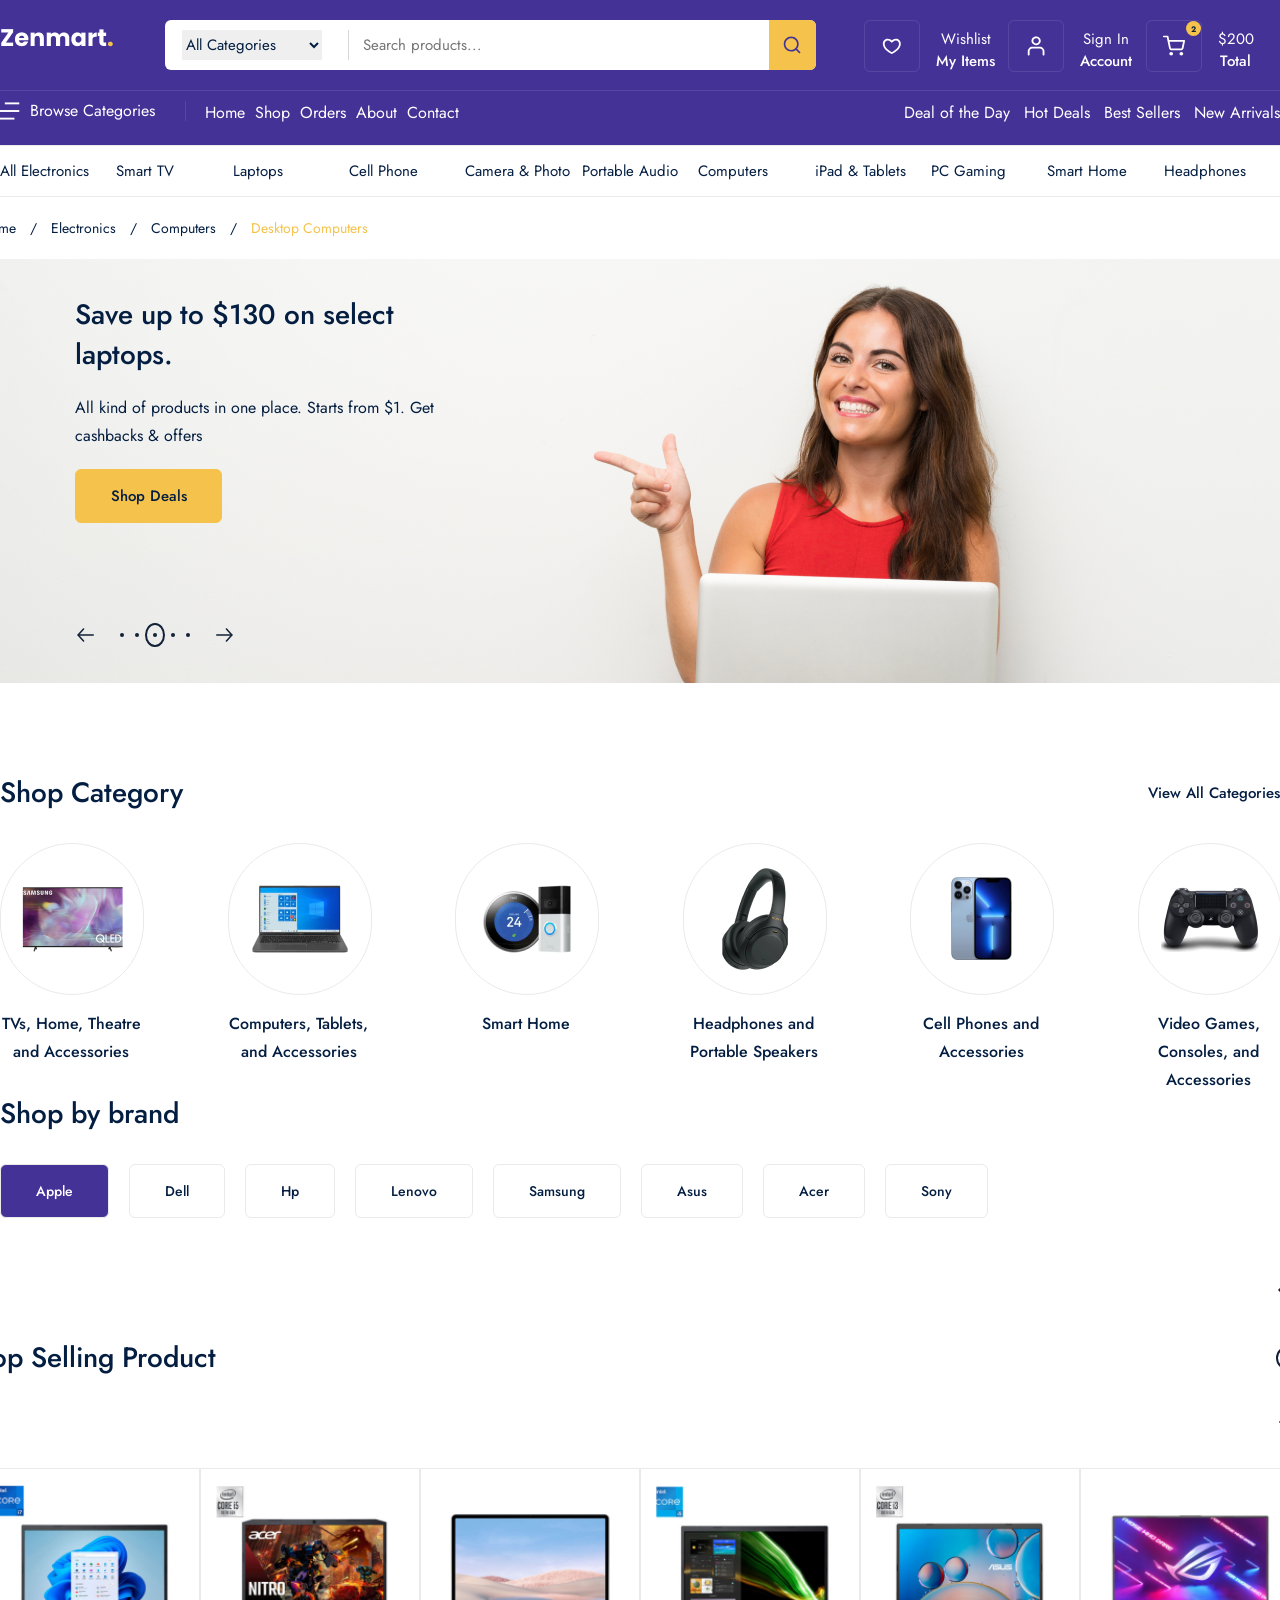
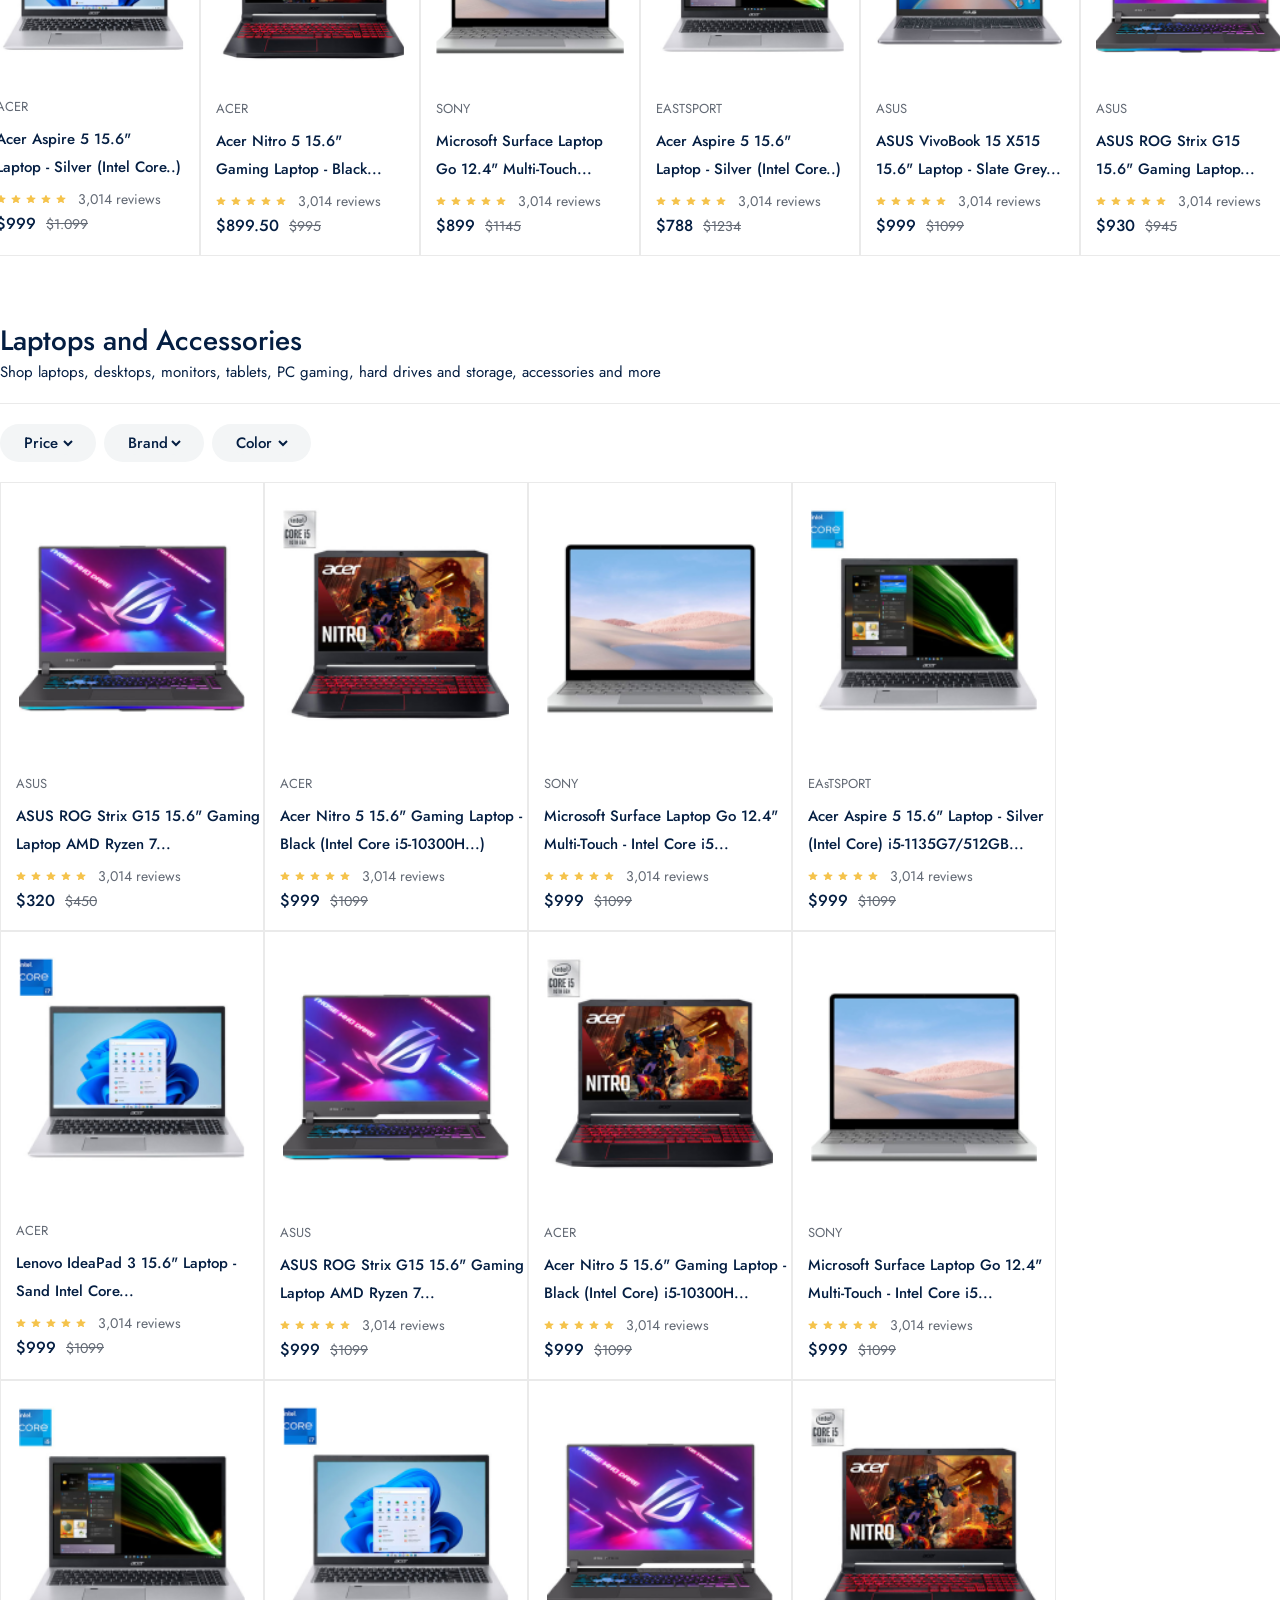
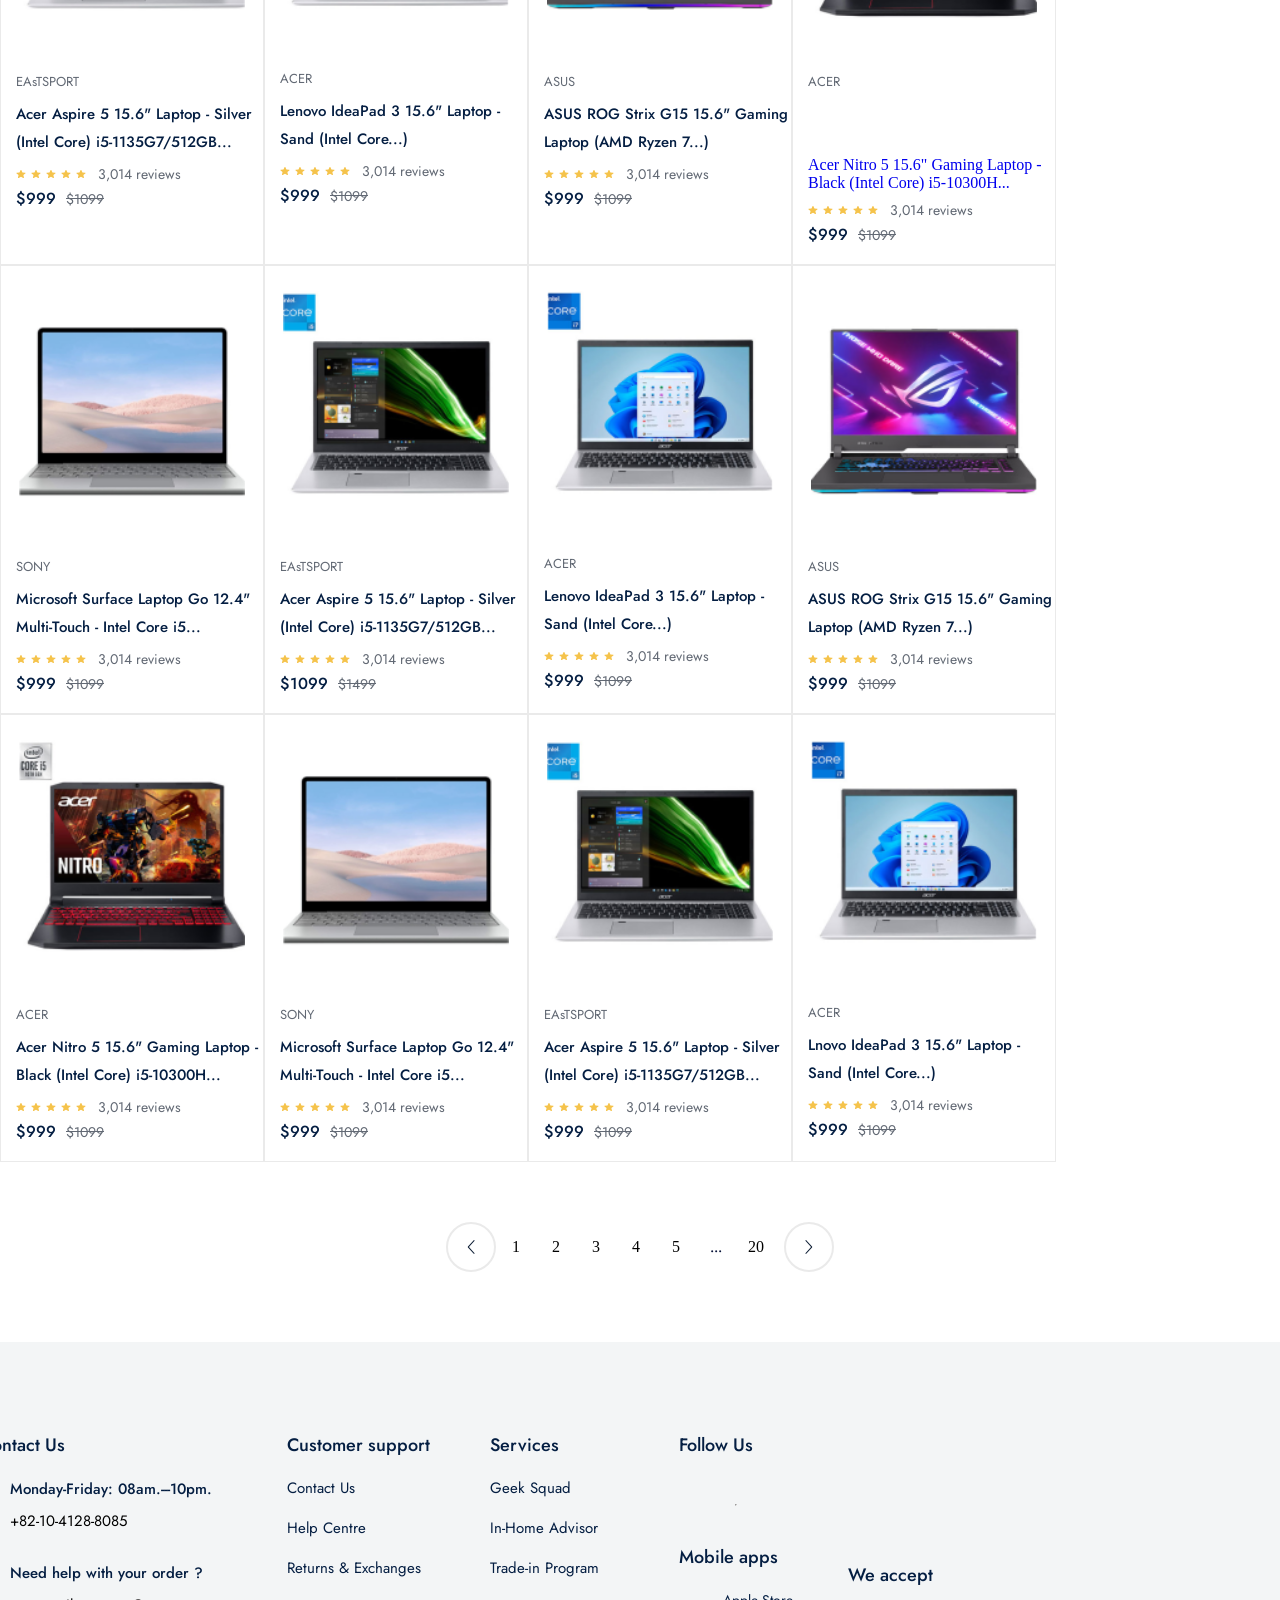
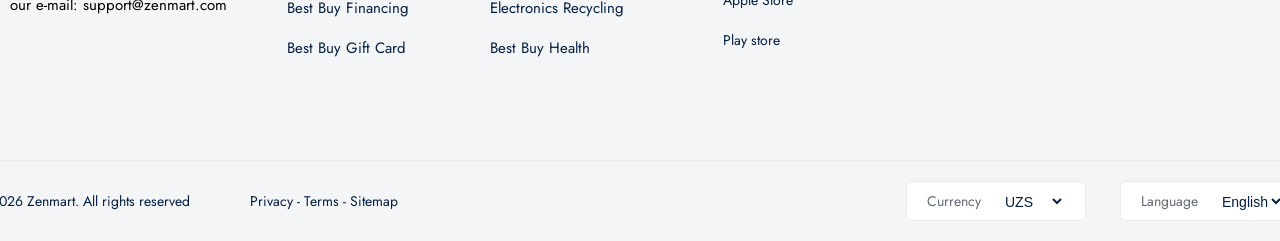
==== commit 8fe106b2: "feat: completed zenmart all products page" ====
--- a/product/all.html
+++ b/product/all.html
@@ -98,7 +98,7 @@
         </div>
       </div>
     </div>
-
+<!-- Shop Page starting point -->
     <div class="shop_page">
       <div class="category_top_frame">
         <div class="container">
@@ -115,6 +115,7 @@
           <div>Headphones</div>
         </div>
       </div>
+      <!-- PAGE ROUTER -->
       <div class="page_router">
         <span>Home</span>
         <span class="drop">/</span>
@@ -124,6 +125,7 @@
         <span class="drop">/</span>
         <span class="active">Desktop Computers</span>
       </div>
+      <!-- HEADER FRAME -->
       <div class="header_frame">
         <div class="container">
           <div class="header_content">
@@ -209,6 +211,7 @@
           </div>
         </div>
       </div>
+      <!-- BRANDS FRAME -->
       <div class="brands_frame">
         <div class="container">
           <span class="spec_title">Shop by brand</span>
@@ -224,6 +227,7 @@
           </div>
         </div>
       </div>
+      <!-- SELLING PRODUCTS FRAME -->
       <div class="selling_product_frame">
         <div class="container">
           <div class="category_top">
@@ -293,7 +297,7 @@
               />
               <div class="product_text">
                 <p class="product_title">ACER</p>
-                <a href="../product/choosenProduct.html">
+               <a href="../product/choosenProduct.html">
                   <p class="product_name">
                     Acer Nitro 5 15.6" <br />
                     Gaming Laptop - Black...
@@ -474,7 +478,7 @@
                 <p class="product_title">ASUS</p>
                 <a href="../product/choosenProduct.html">
                   <p class="product_name">
-                    ASUS ROG Strix G15 15.6" Gaming Laptop (AMD Ryzen 7...
+                    ASUS ROG Strix G15 15.6" Gaming Laptop AMD Ryzen 7...
                   </p>
                 </a>
 
@@ -516,8 +520,8 @@
                   <p>3,014 reviews</p>
                 </div>
                 <div class="price_box">
-                  <strong>$32.50</strong>
-                  <p>$45</p>
+                  <strong>$999</strong>
+                  <p>$1099</p>
                 </div>
               </div>
             </div>
@@ -574,8 +578,8 @@
                   <p>3,014 reviews</p>
                 </div>
                 <div class="price_box">
-                  <strong>$32.50</strong>
-                  <p>$45</p>
+                  <strong>$999</strong>
+                  <p>$1099</p>
                 </div>
               </div>
             </div>
@@ -589,21 +593,21 @@
                 <p class="product_title">ACER</p>
                 <a href="../product/choosenProduct.html">
                   <p class="product_name">
-                    Lenovo IdeaPad 3 15.6" Laptop - Sand (Intel Core...
-                  </p>
-                </a>
-
-                <div class="review_box">
-                  <img src="../public/images/icons/review.svg" alt="" />
-                  <img src="../public/images/icons/review.svg" alt="" />
-                  <img src="../public/images/icons/review.svg" alt="" />
-                  <img src="../public/images/icons/review.svg" alt="" />
-                  <img src="../public/images/icons/review.svg" alt="" />
-                  <p>3,014 reviews</p>
-                </div>
-                <div class="price_box">
-                  <strong>$32.50</strong>
-                  <p>$45</p>
+                    Lenovo IdeaPad 3 15.6" Laptop - Sand Intel Core...
+                  </p>
+                </a>
+
+                <div class="review_box">
+                  <img src="../public/images/icons/review.svg" alt="" />
+                  <img src="../public/images/icons/review.svg" alt="" />
+                  <img src="../public/images/icons/review.svg" alt="" />
+                  <img src="../public/images/icons/review.svg" alt="" />
+                  <img src="../public/images/icons/review.svg" alt="" />
+                  <p>3,014 reviews</p>
+                </div>
+                <div class="price_box">
+                  <strong>$999</strong>
+                  <p>$1099</p>
                 </div>
               </div>
             </div>
@@ -617,21 +621,21 @@
                 <p class="product_title">ASUS</p>
                 <a href="../product/choosenProduct.html">
                   <p class="product_name">
-                    ASUS ROG Strix G15 15.6" Gaming Laptop (AMD Ryzen 7...
-                  </p>
-                </a>
-
-                <div class="review_box">
-                  <img src="../public/images/icons/review.svg" alt="" />
-                  <img src="../public/images/icons/review.svg" alt="" />
-                  <img src="../public/images/icons/review.svg" alt="" />
-                  <img src="../public/images/icons/review.svg" alt="" />
-                  <img src="../public/images/icons/review.svg" alt="" />
-                  <p>3,014 reviews</p>
-                </div>
-                <div class="price_box">
-                  <strong>$32.50</strong>
-                  <p>$45</p>
+                    ASUS ROG Strix G15 15.6" Gaming Laptop AMD Ryzen 7...
+                  </p>
+                </a>
+
+                <div class="review_box">
+                  <img src="../public/images/icons/review.svg" alt="" />
+                  <img src="../public/images/icons/review.svg" alt="" />
+                  <img src="../public/images/icons/review.svg" alt="" />
+                  <img src="../public/images/icons/review.svg" alt="" />
+                  <img src="../public/images/icons/review.svg" alt="" />
+                  <p>3,014 reviews</p>
+                </div>
+                <div class="price_box">
+                  <strong>$999</strong>
+                  <p>$1099</p>
                 </div>
               </div>
             </div>
@@ -659,8 +663,8 @@
                   <p>3,014 reviews</p>
                 </div>
                 <div class="price_box">
-                  <strong>$32.50</strong>
-                  <p>$45</p>
+                  <strong>$999</strong>
+                  <p>$1099</p>
                 </div>
               </div>
             </div>
@@ -688,8 +692,8 @@
                   <p>3,014 reviews</p>
                 </div>
                 <div class="price_box">
-                  <strong>$32.50</strong>
-                  <p>$45</p>
+                  <strong>$999</strong>
+                  <p>$1099</p>
                 </div>
               </div>
             </div>
@@ -717,8 +721,8 @@
                   <p>3,014 reviews</p>
                 </div>
                 <div class="price_box">
-                  <strong>$32.50</strong>
-                  <p>$45</p>
+                  <strong>$999</strong>
+                  <p>$1099</p>
                 </div>
               </div>
             </div>
@@ -745,8 +749,8 @@
                   <p>3,014 reviews</p>
                 </div>
                 <div class="price_box">
-                  <strong>$32.50</strong>
-                  <p>$45</p>
+                  <strong>$999</strong>
+                  <p>$1099</p>
                 </div>
               </div>
             </div>
@@ -773,8 +777,8 @@
                   <p>3,014 reviews</p>
                 </div>
                 <div class="price_box">
-                  <strong>$32.50</strong>
-                  <p>$45</p>
+                  <strong>$999</strong>
+                  <p>$1099</p>
                 </div>
               </div>
             </div>
@@ -802,8 +806,8 @@
                   <p>3,014 reviews</p>
                 </div>
                 <div class="price_box">
-                  <strong>$32.50</strong>
-                  <p>$45</p>
+                  <strong>$999</strong>
+                  <p>$1099</p>
                 </div>
               </div>
             </div>
@@ -831,8 +835,8 @@
                   <p>3,014 reviews</p>
                 </div>
                 <div class="price_box">
-                  <strong>$32.50</strong>
-                  <p>$45</p>
+                  <strong>$999</strong>
+                  <p>$1099</p>
                 </div>
               </div>
             </div>
@@ -860,8 +864,8 @@
                   <p>3,014 reviews</p>
                 </div>
                 <div class="price_box">
-                  <strong>$32.50</strong>
-                  <p>$45</p>
+                  <strong>$1099</strong>
+                  <p>$1499</p>
                 </div>
               </div>
             </div>
@@ -888,8 +892,8 @@
                   <p>3,014 reviews</p>
                 </div>
                 <div class="price_box">
-                  <strong>$32.50</strong>
-                  <p>$45</p>
+                  <strong>$999</strong>
+                  <p>$1099</p>
                 </div>
               </div>
             </div>
@@ -916,8 +920,8 @@
                   <p>3,014 reviews</p>
                 </div>
                 <div class="price_box">
-                  <strong>$32.50</strong>
-                  <p>$45</p>
+                  <strong>$999</strong>
+                  <p>$1099</p>
                 </div>
               </div>
             </div>
@@ -945,8 +949,8 @@
                   <p>3,014 reviews</p>
                 </div>
                 <div class="price_box">
-                  <strong>$32.50</strong>
-                  <p>$45</p>
+                  <strong>$999</strong>
+                  <p>$1099</p>
                 </div>
               </div>
             </div>
@@ -974,8 +978,8 @@
                   <p>3,014 reviews</p>
                 </div>
                 <div class="price_box">
-                  <strong>$32.50</strong>
-                  <p>$45</p>
+                  <strong>$999</strong>
+                  <p>$1099</p>
                 </div>
               </div>
             </div>
@@ -1003,8 +1007,8 @@
                   <p>3,014 reviews</p>
                 </div>
                 <div class="price_box">
-                  <strong>$32.50</strong>
-                  <p>$45</p>
+                  <strong>$999</strong>
+                  <p>$1099</p>
                 </div>
               </div>
             </div>
@@ -1031,8 +1035,8 @@
                   <p>3,014 reviews</p>
                 </div>
                 <div class="price_box">
-                  <strong>$32.50</strong>
-                  <p>$45</p>
+                  <strong>$999</strong>
+                  <p>$1099</p>
                 </div>
               </div>
             </div>
